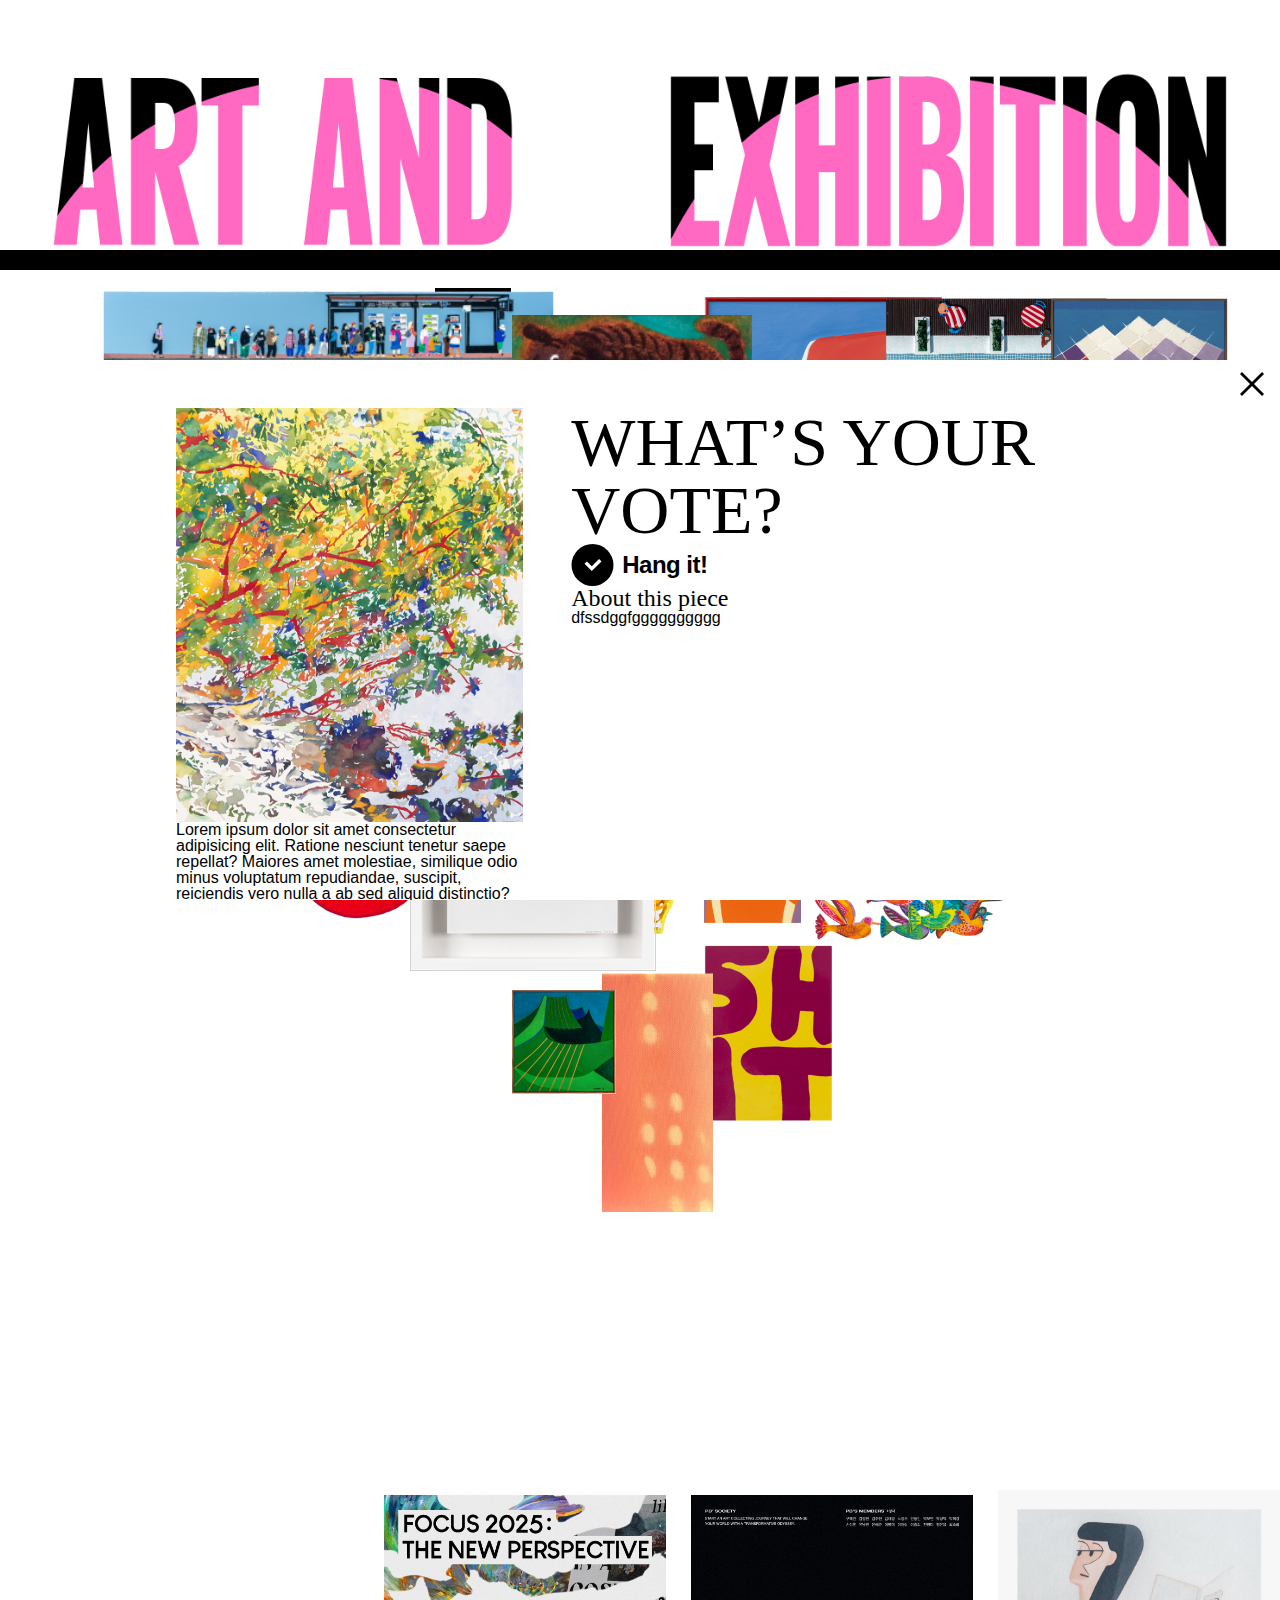
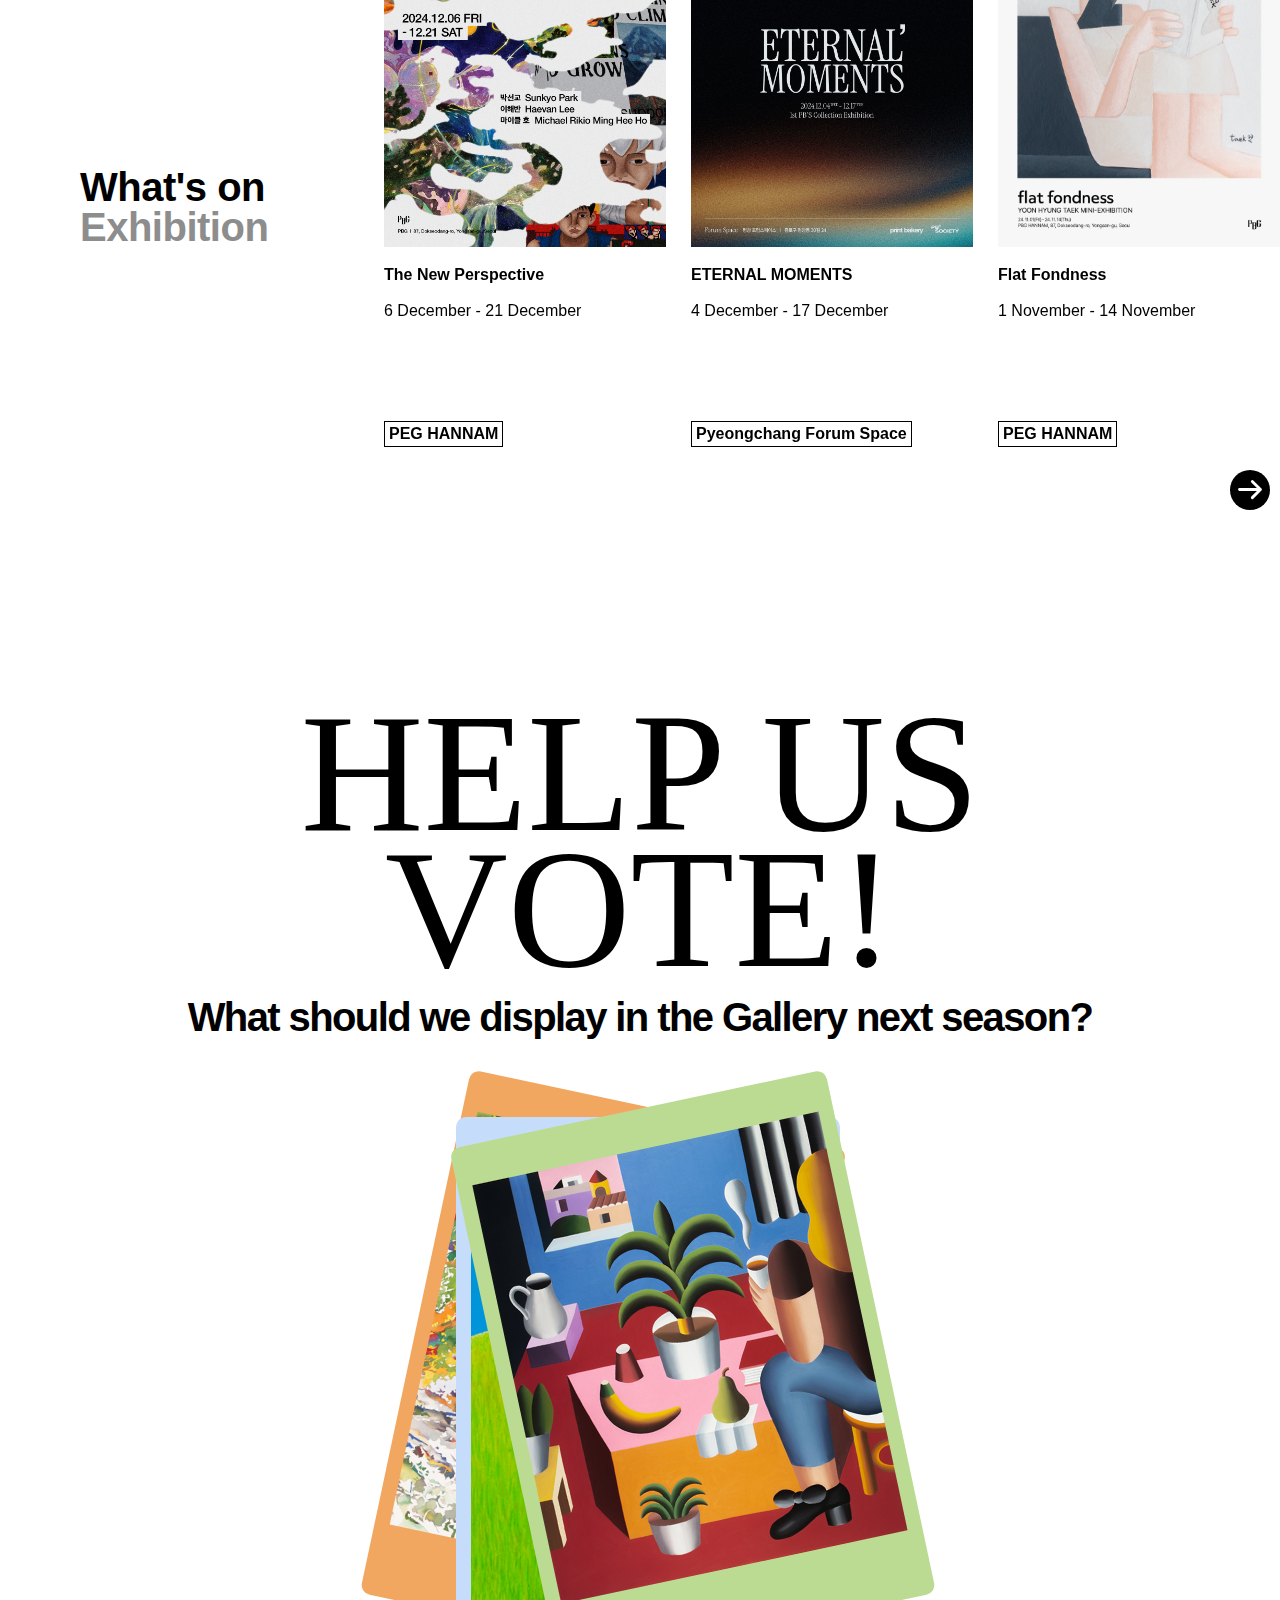
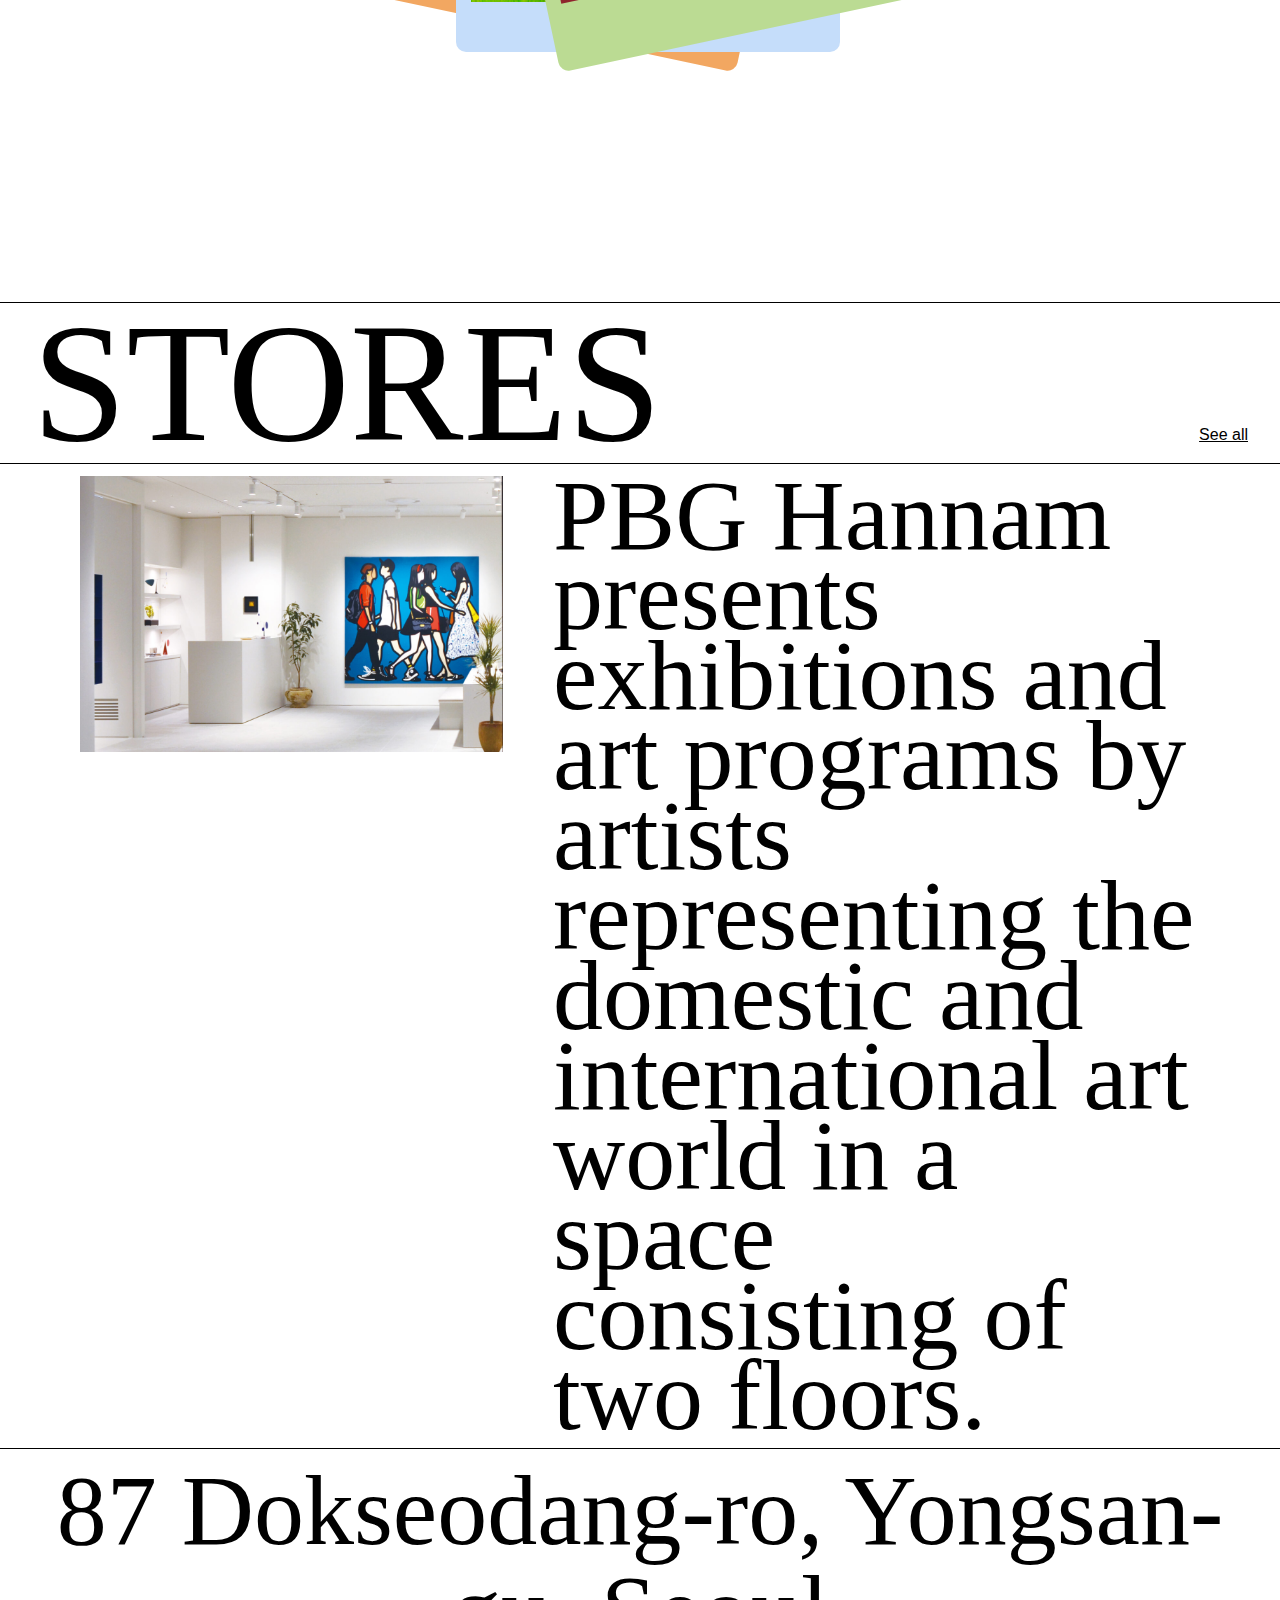
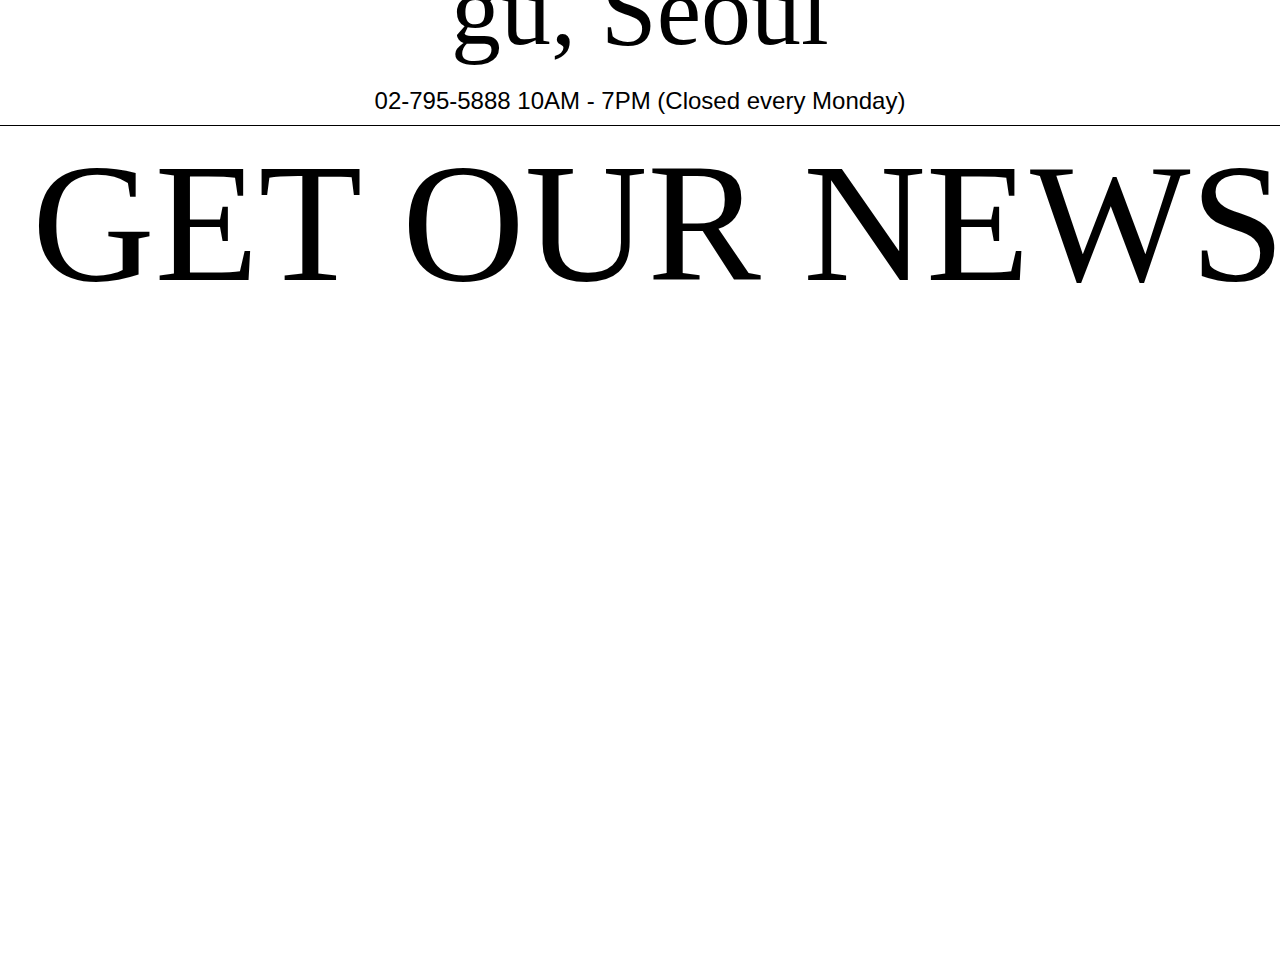
==== 1차_프로젝트/02.구현소스/index.html @ d4ba5a7f "1" ====
<!DOCTYPE html>
<html lang="en">
  <head>
    <meta charset="UTF-8" />
    <meta name="viewport" content="width=device-width, initial-scale=1.0" />
    <title>김민지 프로젝트1</title>
    <!-- css s -->
    <link
      rel="stylesheet"
      href="https://cdn.jsdelivr.net/npm/swiper@11/swiper-bundle.min.css"
    />
    <!-- swiper css cdn -->
    <link rel="stylesheet" href="./css/main.css" />
    <!-- main css -->

    <!-- css e -->
    <!-- script s -->
    <script src="https://code.jquery.com/jquery-3.7.1.min.js"></script>
    <script src="https://cdn.jsdelivr.net/npm/swiper@11/swiper-bundle.min.js"></script>
    <script src="./js/main.js"></script>
    <script type="module" src="./js/art-gallery.js"></script>
    <!-- swiper cdn-->
  </head>
  <body>
    <div class="wrapper">
      <!-- header -->
      <header class="header">
        <h1 class="logo">
          <a href="#" title="홈">
            <div class="img-box">
              <img src="./img/title.svg" alt="타이틀" class="front" />
              <img src="./img/titlepink.svg" alt="타이틀핑크" class="back" />
            </div>
          </a>
        </h1>
      </header>
      <!-- main -->
      <main id="main">
        <!-- art -->
        <section class="section art">
          <div class="art-gallery">
            <a href="#" class="item">
              <img src="./img/art1.png" alt="art1" />
              <div class="desc">
                <p class="art-title">제목이 들어갑니다</p>
                <span class="sub"
                  >내용이들어가요내용이들어가요내용이들어가요testtestttesttest</span
                >
              </div>
            </a>
          </div>
        </section>
        <!-- exhibition  -->
        <section class="section-exhibition">
          <div class="ex-slide-wrap">
            <div class="section-tit">
              <h2>
                What's on
                <p>Exhibition</p>
              </h2>
            </div>
            <!-- swiper s  -->
            <div class="swiper ex-slide">
              <div class="swiper-wrapper">
                <div class="swiper-slide">
                  <div class="img-box">
                    <img src="./img/ex1.jpg" alt="전시1" />
                  </div>
                  <div class="text-box">
                    <div class="title">
                      <h3>The New Perspective</h3>
                      <p>6 December - 21 December</p>
                    </div>
                    <div class="loc">
                      <span>PEG HANNAM</span>
                    </div>
                  </div>
                </div>
                <div class="swiper-slide">
                  <div class="img-box">
                    <img src="./img/ex2.jpg" alt="전시1" />
                  </div>
                  <div class="text-box">
                    <div class="title">
                      <h3>ETERNAL MOMENTS</h3>
                      <p>4 December - 17 December</p>
                    </div>
                    <div class="loc">
                      <span>Pyeongchang Forum Space</span>
                    </div>
                  </div>
                </div>
                <div class="swiper-slide">
                  <div class="img-box">
                    <img src="./img/ex3.jpg" alt="전시1" />
                  </div>
                  <div class="text-box">
                    <div class="title">
                      <h3>Flat Fondness</h3>
                      <p>1 November - 14 November</p>
                    </div>
                    <div class="loc">
                      <span>PEG HANNAM</span>
                    </div>
                  </div>
                </div>
                <div class="swiper-slide">
                  <div class="img-box">
                    <img src="./img/ex4.jpg" alt="전시4" />
                  </div>
                  <div class="text-box">
                    <div class="title">
                      <h3>Being Zen</h3>
                      <p>25 October - 10 November</p>
                    </div>
                    <div class="loc">
                      <span>Gana Space97</span>
                    </div>
                  </div>
                </div>
                <div class="swiper-slide">
                  <div class="img-box">
                    <img src="./img/ex5.jpg" alt="전시5" />
                  </div>
                  <div class="text-box">
                    <div class="title">
                      <h3>My Pleasure</h3>
                      <p>25 October - 7 November</p>
                    </div>
                    <div class="loc">
                      <span>PEG The Hyundai</span>
                    </div>
                  </div>
                </div>
                <div class="swiper-slide">
                  <div class="img-box">
                    <img src="./img/ex6.jpg" alt="전시6" />
                  </div>
                  <div class="text-box">
                    <div class="title">
                      <h3>All That Sparkly Things</h3>
                      <p>25 November - 12 December</p>
                    </div>
                    <div class="loc">
                      <span>PEG The Hyundai</span>
                    </div>
                  </div>
                </div>
              </div>
            </div>
            <div class="swiper-control">
              <div class="swiper-button-prev"></div>
              <div class="swiper-button-next"></div>
            </div>
          </div>
          <!-- swiper e -->
        </section>
        <section class="section-vote">
          <div class="vcard">
            <h2>HELP US VOTE!</h2>
            <p>What should we display in the Gallery next season?</p>
            <ul class="card-list">
              <li>
                <img src="./img/vote1.png" alt="vote1" />
              </li>
              <li>
                <img src="./img/vote2.png" alt="전시6" />
              </li>
              <li>
                <img src="./img/vote3.png" alt="전시6" />
              </li>
            </ul>
          </div>
        </section>
        <div class="popup1">
          <div class="ptop">
            <button class="close">
              <svg
                
                viewBox="0 0 31 31"
                fill="none"
                xmlns="http://www.w3.org/2000/svg"
              >
                <rect
                  y="28.4688"
                  width="40.2618"
                  height="3.57883"
                  transform="rotate(-45 0 28.4688)"
                  fill="currentColor"
                ></rect>
                <rect
                  width="40.2618"
                  height="3.57883"
                  transform="matrix(-0.707107 -0.707107 -0.707107 0.707107 31 28.4688)"
                  fill="currentColor"
                ></rect>
              </svg>
            </button>
          </div>
          <div class="contents">
            <div class="left">
              <div class="img"> <img src="./img/vote1.png" alt="vote1" /></div>
              <div class="text-box">
                Lorem ipsum dolor sit amet consectetur adipisicing elit. Ratione nesciunt tenetur saepe repellat? Maiores amet molestiae, similique odio minus voluptatum repudiandae, suscipit, reiciendis vero nulla a ab sed aliquid distinctio?
              </div>
            </div>
            <div class="right">
              <h3>What’s your vote?</h3>
              <button><svg width="43" height="42" viewBox="0 0 43 42" fill="none" xmlns="http://www.w3.org/2000/svg"><circle cx="21.5" cy="21" r="21" fill="black"></circle><path d="M28.0697 15L30.5 17.3995L20.7861 27L13.5 19.7991L15.9279 17.3995L20.7861 22.2009L28.0697 15Z" fill="white"></path></svg><span>Hang it!</span></button>
              <div class="text-box">
                <h4>About this piece</h4>
                <p>dfssdggfgggggggggg</p>
              </div>
            </div>
          </div>
        </div>
        <!-- stores -->
        <section class="section-stores">
          <div class="title-area">
            <h3 class="stores">STORES</h3>
            <a href="#" class="link">See all</a>
          </div>
          <div class="info-area">
            <div class="img">
              <img src="./img/stores1.png" alt="전시장1" />
            </div>
            <div class="text">
              PBG Hannam presents exhibitions and art programs by artists
              representing the domestic and international art world in a space
              consisting of two floors.
            </div>
          </div>
          <div class="locat-area">
            <div class="address">
              87 Dokseodang-ro, Yongsan-gu, Seoul
              <p>02-795-5888 10AM - 7PM (Closed every Monday)</p>
            </div>
          </div>
          <div class="newsletter">
            <div class="marquee-wrap">
              <span>GET OUR NEWSLETTER</span>
              <span>GET OUR NEWSLETTER</span>
              <span>GET OUR NEWSLETTER</span>
              <span>GET OUR NEWSLETTER</span>
              <span>GET OUR NEWSLETTER</span>
              <span>GET OUR NEWSLETTER</span>
              <span>GET OUR NEWSLETTER</span>
              <span>GET OUR NEWSLETTER</span>
              <span>GET OUR NEWSLETTER</span>
              <span>GET OUR NEWSLETTER</span>
              <span>GET OUR NEWSLETTER</span>
            </div>
          </div>
        </section>
        <section></section>
      </main>
      <!-- footer -->
      <footer class="footer">
        <div class="footer-top">
          <div class="left">
            <ul class="info-list">
              <li>
                <strong>Address</strong>
                <address>
                  Seoul Metropolitan City 4th floor, 166 Jangchungdan-ro,
                  Jung-gu
                </address>
                <p>
                  Business registration number 428-87-00761 Mail Order Business
                  No. 2024-Seoul Jung-gu-0818
                </p>
              </li>
              <li>
                <strong>Contact</strong>
                <ul class="contact-list">
                  <li>Email web_master@printbakery.com</li>
                  <li>Personal Information Protection Manager Hyewon Kim</li>
                  <li>Main number: 1599-3403</li>
                  <li>Fax 02-391-2017</li>
                </ul>
              </li>
            </ul>
          </div>
          <div class="right">
            <h4>
              <em>PRINT BAKERY</em>
              So that everyone can enjoy art, Print bakery popularizes art It is
              an art platform.
              <br />
              It's easy for anyone, like everyday life buying bread. A culture
              of enjoying art up close
              <br />We are making it.
            </h4>
          </div>
        </div>
        <div class="footer-bottom">
          <p>WE BAKE ART, WE MAKE LIFE TASTY!</p>
        </div>
      </footer>
    </div>
  </body>
</html>
---- 1차_프로젝트/02.구현소스/css/main.css ----
@charset "utf-8";
@import url(./reset.css);
@import url(./layout.css);
@import url(./art.css);
@import url(https://db.onlinewebfonts.com/c/74fc282ac1937b053f409b3b70eb1bb6?family=Helvetica+Ultra+Compressed);
.wrapper {
  padding-bottom: var(--footer-height);
}
#main {
  position: relative;
  z-index: 1;
  overflow: hidden;
}
#main section {
  background-color: #fff;
}

/* section art s */
/* .section.art {
    background-image: url('../img/art.png');
    background-repeat: no-repeat;
    background-position: center;
    background-size: contain;
} */
.art-gallery {
  position: relative;
  height: 100vh;
}
.art-gallery .item {
  position: absolute;
  transition: 0.3s;
  overflow: hidden;
 
}

.art-gallery .item img {
  width: 100%;
}
.art-gallery .item .desc {
  width: 100%;
  height: 100%;
  display: flex;
  flex-direction: column;
  padding: 16px; /* 요기를조절해 */
  position: absolute;
  left: 0;
  top: 0;
  background-color: red;
  color: #fff;
  opacity: 0;
  transition: 0.3s;
}
.art-gallery .item:hover {
  transform: scale(1.1);
  border-radius: 5px;
}
.art-gallery .item:hover .desc {
  opacity: 1;
}
/* section art e */

/* main exhibition s */
.section-exhibition {
  padding-top: 25vw;
  padding-bottom: 130px;
}
.section-exhibition h2 {
  font-stretch: condensed;
  font-weight: bold;
  letter-spacing: -0.5px;
  line-height: 1;
  font-size: 40px;
  padding-left: 80px;
}
.section-exhibition h2 > p {
  color: #8d8d8d;
}

.ex-slide-wrap {
  display: flex;
  position: relative;
}

.section-exhibition .section-tit {
  display: flex;
  flex-direction: column;
  justify-content: flex-end;
  padding-bottom: 200px;
}

.ex-slide-wrap .section-tit {
  width: 30%;
}
.ex-slide-wrap .ex-slide {
  width: 70%;
}

.ex-slide .swiper-slide {
  display: flex;
  flex-direction: column;
  justify-content: flex-end;
}

.ex-slide .text-box {
  display: flex;
  flex-direction: column;
  justify-content: space-between;
  gap: 70px;
  height: 200px;
}

.ex-slide .title > h3 {
  margin-top: 20px;
  font-weight: 700;
  font-size: 16px;
}
.ex-slide .title > p {
  margin-top: 20px;
  font-weight: 500;
}
.loc span {
  display: block;
  width: fit-content;
  border: 1px solid #000;
  font-weight: 700;
  padding: 4px;
}

.ex-slide-wrap .swiper-control {
  position: absolute;
  right: 0;
  bottom: -65px;
  width: 70%;
  height: 40px;
}

.ex-slide-wrap .swiper-control .swiper-button-next,
.ex-slide-wrap .swiper-control .swiper-button-prev {
  width: 40px;
  height: 40px;
  background-image: url("../img/화살표블랙.svg");
  background-size: contain;
  background-repeat: no-repeat;
  transition: background-image 0.3s;
}

.ex-slide-wrap .swiper-control .swiper-button-prev {
  rotate: -180deg;
}

.ex-slide-wrap .swiper-control .swiper-button-next:hover,
.ex-slide-wrap .swiper-control .swiper-button-prev:hover {
  background-image: url("../img/화살표핑크.svg");
}

.ex-slide-wrap .swiper-control .swiper-button-next::after,
.ex-slide-wrap .swiper-control .swiper-button-prev::after {
  display: none;
}

.ex-slide-wrap .swiper-button-prev.swiper-button-disabled,
.ex-slide-wrap .swiper-button-next.swiper-button-disabled {
  background-image: none;
}

/* main exhibition e */

/* vote s */
.section-vote {
  padding: 128px 40px 250px;
}
.vcard h2 {
  font-size: 170px;
  font-weight: 500;
  text-align: center;
  font-family: "Helvetica Ultra Compressed";
  line-height: 0.8;
}
.vcard p {
  font-size: 40px;
  font-weight: 700;
  text-align: center;
  margin: 20px 0 80px;
  font-stretch: condensed;
  letter-spacing: -0.1rem;
}
.vcard {
  max-width: 1250px;
  margin: 0 auto;
}
.card-list {
  display: flex;
  gap: 32px;
}

.card-list > li {
  width: calc(33.33% - 16px);
  padding: 40px 15px 50px;
  border-radius: 10px;
  transition: all 0.8s, rotate 0.3s;
  transform-origin: center top;
}

.card-list > li:hover {
  rotate: 2deg;
}

.card-list > li:nth-child(1) {
  background-color: #f2a761;
  transform: rotate(12deg) translateX(calc(100% + 32px)) translateY(-18%);
}
.card-list > li:nth-child(2) {
  background-color: #c5ddfa;
  transform: rotate(0) translateX(0);
}
.card-list > li:nth-child(3) {
  background-color: #bbdb93;
  transform: rotate(-12deg) translateX(calc(-100% - 32px)) translateY(-18%);
}
.card-list.on > li:nth-child(1),
.card-list.on > li:nth-child(3){
  transform: rotate(0) translateX(0);
}
/* vote e */

/* stores s */
.section-stores > div {
  padding: 12px 32px;
  border-top: 1px solid #000;
  font-family: "Helvetica Ultra Compressed";
}
.title-area {
  display: flex;
  justify-content: space-between;
  align-items: baseline;
}
.title-area .link {
  text-decoration: underline;
  transition: color 0.3s;
  font-family: Arial, Helvetica, sans-serif;
}

.title-area .link:hover {
  color: red;
}
.title-area h3 {
  font-size: 170px;
  font-weight: 500;
  line-height: 0.8;
}
.section-stores > div.info-area {
  display: flex;
  gap: 50px;
  padding: 12px 80px;
}

.info-area .img {
  width: calc(40% - 25px);
}
.info-area .text {
  width: calc(60% - 25px);
  font-size: 100px;
  font-weight: 300;

  line-height: 0.8;
}
.locat-area .address {
  text-align: center;
  font-size: 100px;
  font-weight: 500;
}

.locat-area .address > p {
  font-size: 24px;
  font-family: Arial, Helvetica, sans-serif;
  margin-top: 28px;
}
.newsletter {
  overflow: hidden;
}
.newsletter:hover {
  background-color: #ff69c2;
  transition: background-color 0.3s;
}

.newsletter .marquee-wrap {
  display: flex;
  flex-wrap: nowrap;
  gap: 50px;
  font-size: 170px;
  animation: marquee 10s linear infinite;
}

@keyframes marquee {
  to {
    translate: -100%;
  }
}

body.pink #main section {
  background-color: #ff69c2;
  transition: background-color 0.3s;
}
body.apricot #main section {
  background-color: #f5e0c7;
  transition: background-color 0.3s;
}

/* stores e */

/* popup 1 s */

.popup1 {
  position: fixed;
  left: 0;
  bottom: 0;
  width: 100%;
  height: 60vh;
  background-color: #fff;
  z-index: 10;
  overflow: auto;
}
.ptop{
  position: sticky;
  left: 0;
  top: 0;
  display: flex;
  justify-content: flex-end;
  height: 48px;
  padding: 0 16px;
  align-items: center;
}
.ptop .close{
  width: 24px;
  height: 24px;

}
.popup1 .contents{
  padding: 0 48px;
  margin: 0 auto;
  display: flex;
  gap: 48px;
  justify-content: space-between;
  width: 80%;
}
.popup1 .left{
  width: calc(40% - 24px);

}
.popup1 .img img {
  width: 100%;
}
.popup1 .right{
  width: calc(60% - 24px);

}
.popup1 .right h3{
  font-size: 68px;
  font-family: "Helvetica Ultra Compressed";
  text-transform: uppercase;
}
.popup1 .right button{
  display: flex;
  align-items: center;
  font-stretch: condensed;
    font-weight: bold;
    letter-spacing: -0.5px;
    line-height: 1;
    font-size: 24px;
    font-weight: 700;
    gap: 8px;
    
}
.popup1 .right h4{
  font-size: 24px;
  font-family: "Helvetica Ultra Compressed";
}
/* popup 1 e */
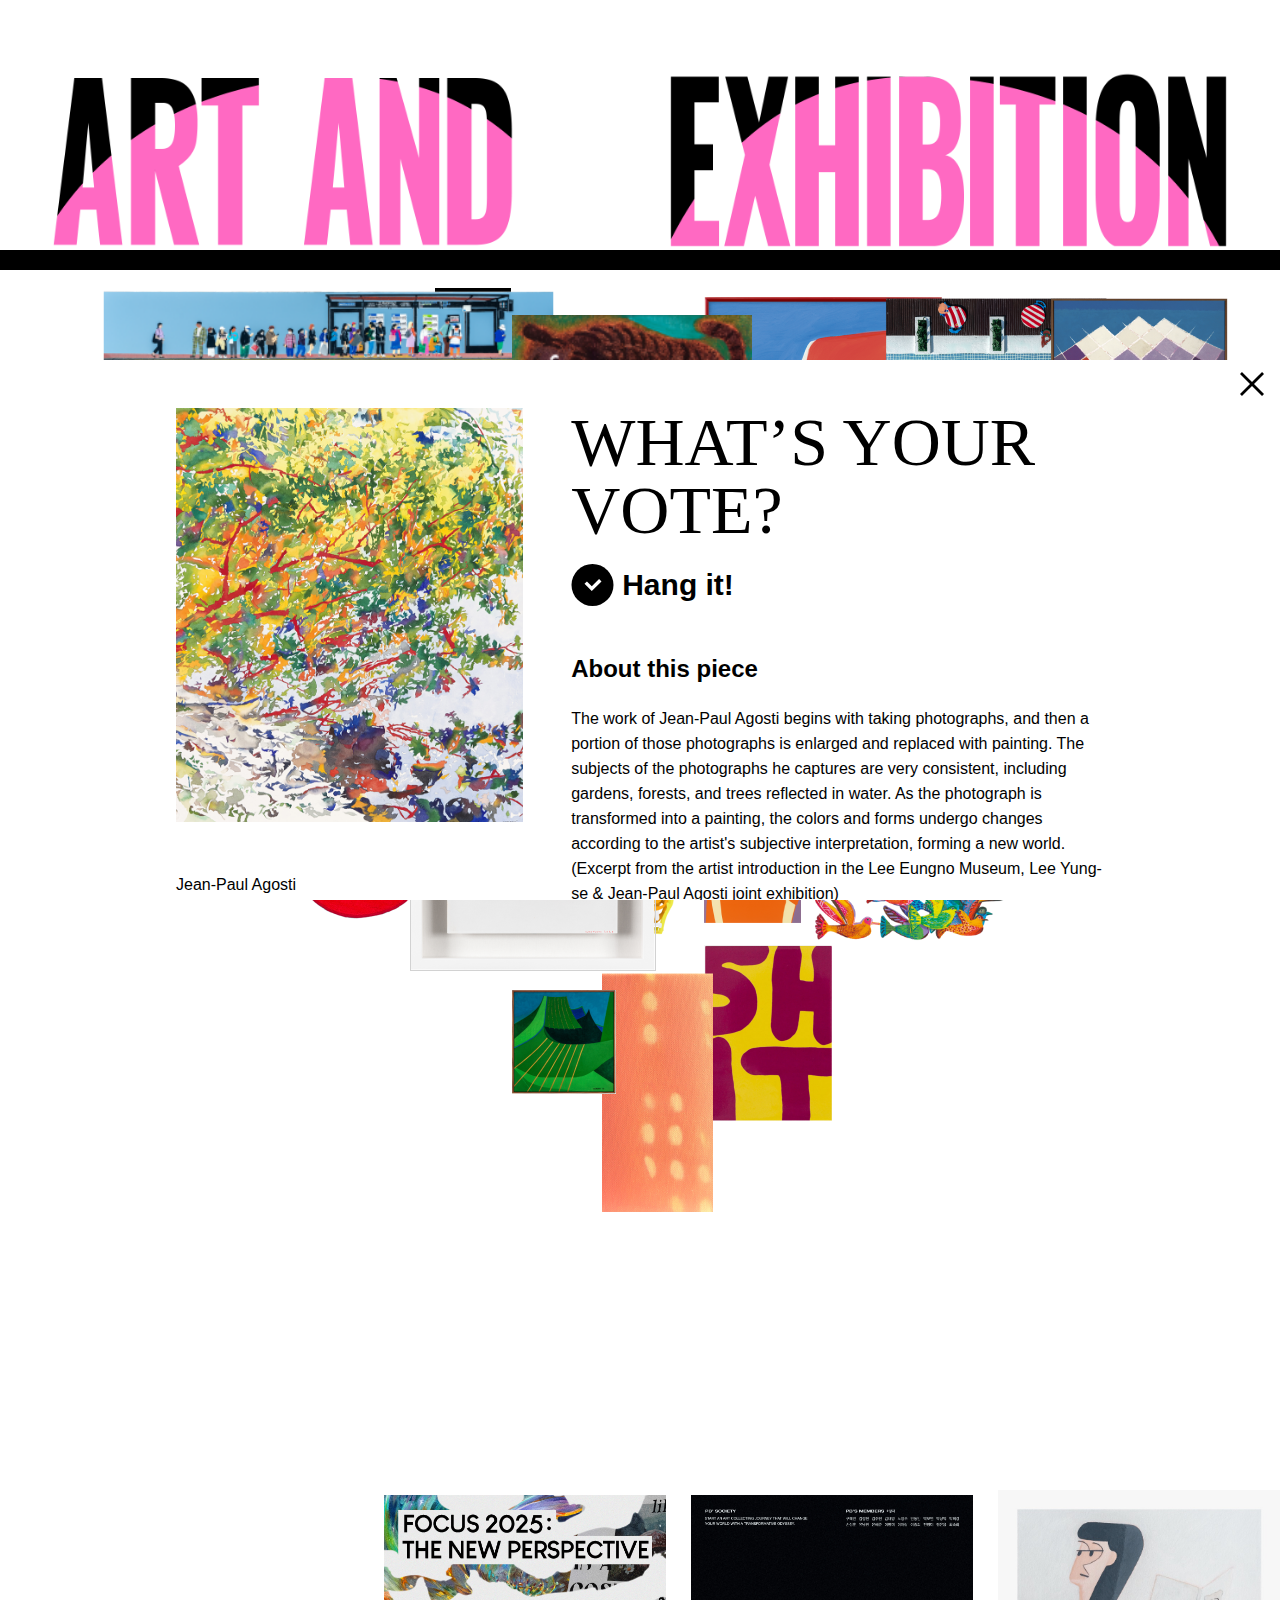
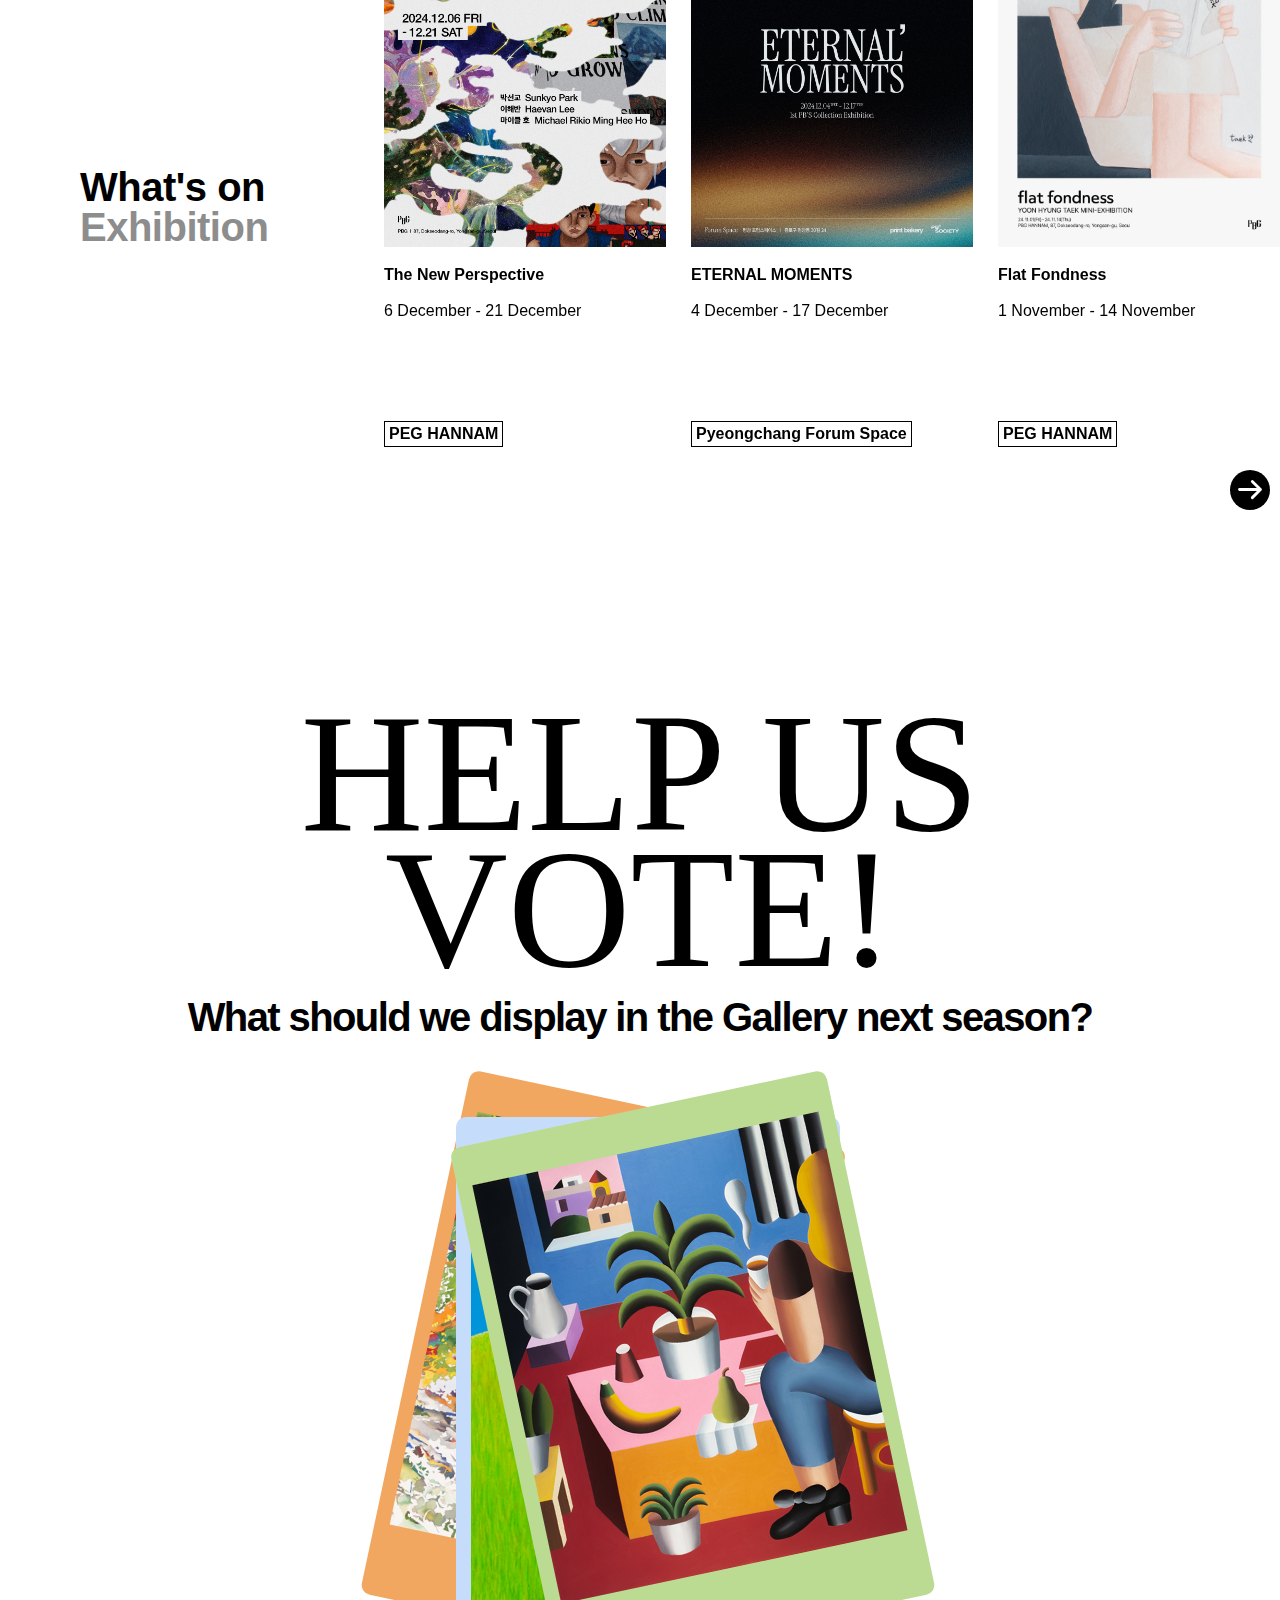
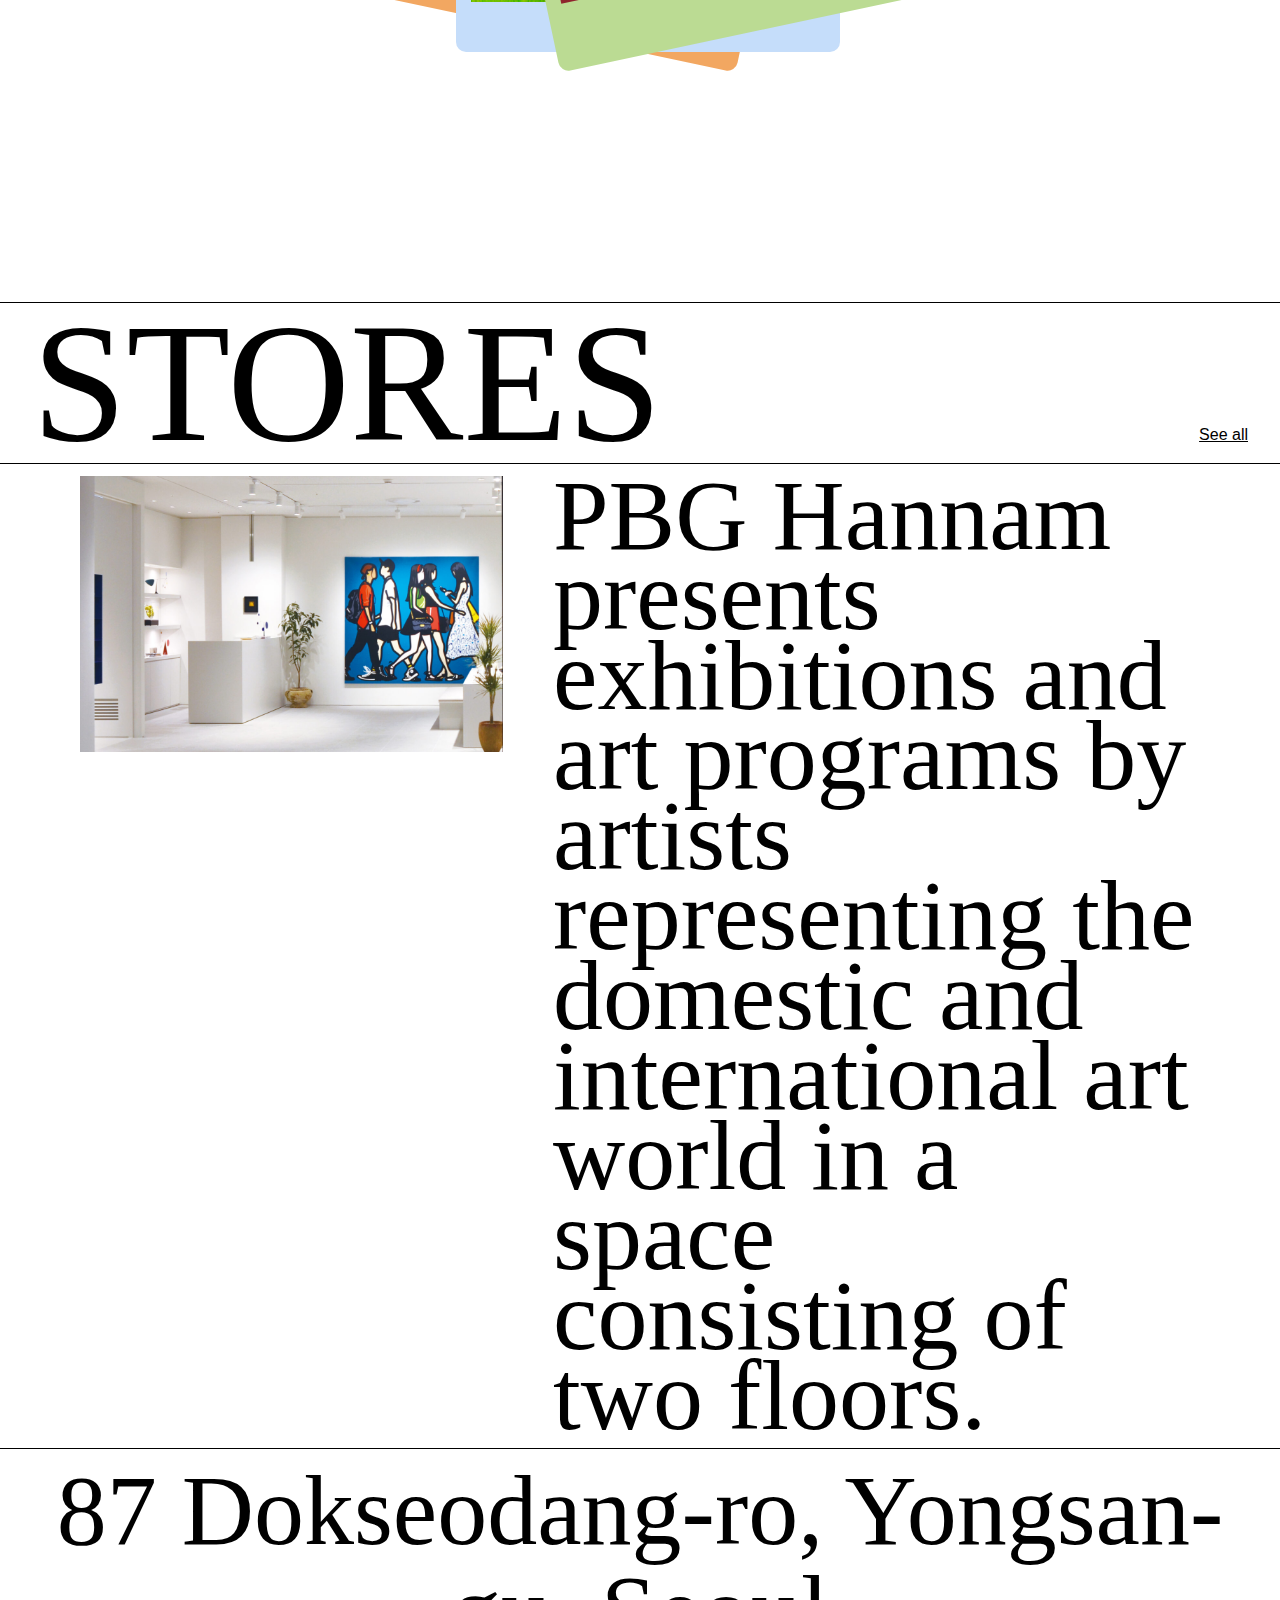
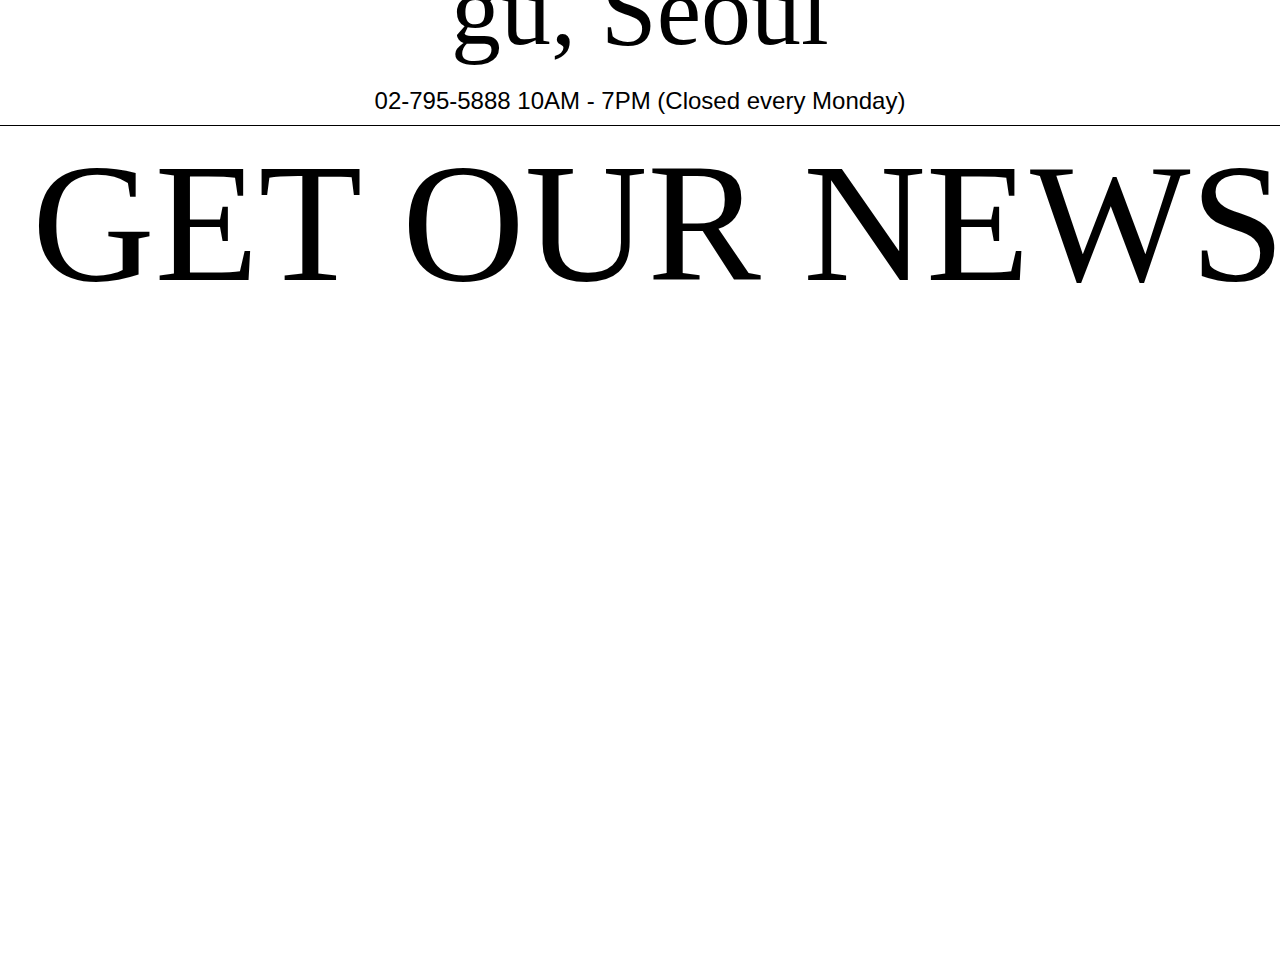
==== commit 35065050: "1" ====
--- a/1차_프로젝트/02.구현소스/index.html
+++ b/1차_프로젝트/02.구현소스/index.html
@@ -201,15 +201,27 @@
             <div class="left">
               <div class="img"> <img src="./img/vote1.png" alt="vote1" /></div>
               <div class="text-box">
-                Lorem ipsum dolor sit amet consectetur adipisicing elit. Ratione nesciunt tenetur saepe repellat? Maiores amet molestiae, similique odio minus voluptatum repudiandae, suscipit, reiciendis vero nulla a ab sed aliquid distinctio?
+                <strong>Jean-Paul Agosti<br>MEDITATIO</strong>
+                <p><strong>size</strong>Image 100x100(cm) <br>
+                  <strong>Method of creating artwork</strong>Pigment printing  <br>
+                  <strong>Meterial</strong>Acrylic <br>
+                  <strong>Edition</strong>Limited edition 99 <br>
+                  </p>
               </div>
+              <!-- em 이나 strong 써서 텍스트 볼드하게 잡기 -->
             </div>
             <div class="right">
               <h3>What’s your vote?</h3>
               <button><svg width="43" height="42" viewBox="0 0 43 42" fill="none" xmlns="http://www.w3.org/2000/svg"><circle cx="21.5" cy="21" r="21" fill="black"></circle><path d="M28.0697 15L30.5 17.3995L20.7861 27L13.5 19.7991L15.9279 17.3995L20.7861 22.2009L28.0697 15Z" fill="white"></path></svg><span>Hang it!</span></button>
+
               <div class="text-box">
                 <h4>About this piece</h4>
-                <p>dfssdggfgggggggggg</p>
+                <br>
+                <p>The work of Jean-Paul Agosti begins with taking photographs, and then a portion of those photographs is enlarged and replaced with painting. The subjects of the photographs he captures are very consistent, including gardens, forests, and trees reflected in water. As the photograph is transformed into a painting, the colors and forms undergo changes according to the artist's subjective interpretation, forming a new world. (Excerpt from the artist introduction in the Lee Eungno Museum, Lee Yung-se & Jean-Paul Agosti joint exhibition)
+
+
+
+                </p>
               </div>
             </div>
           </div>
--- a/1차_프로젝트/02.구현소스/css/main.css
+++ b/1차_프로젝트/02.구현소스/css/main.css
@@ -30,7 +30,6 @@
   position: absolute;
   transition: 0.3s;
   overflow: hidden;
- 
 }
 
 .art-gallery .item img {
@@ -218,7 +217,7 @@
   transform: rotate(-12deg) translateX(calc(-100% - 32px)) translateY(-18%);
 }
 .card-list.on > li:nth-child(1),
-.card-list.on > li:nth-child(3){
+.card-list.on > li:nth-child(3) {
   transform: rotate(0) translateX(0);
 }
 /* vote e */
@@ -320,7 +319,7 @@
   z-index: 10;
   overflow: auto;
 }
-.ptop{
+.ptop {
   position: sticky;
   left: 0;
   top: 0;
@@ -330,12 +329,11 @@
   padding: 0 16px;
   align-items: center;
 }
-.ptop .close{
+.ptop .close {
   width: 24px;
   height: 24px;
-
-}
-.popup1 .contents{
+}
+.popup1 .contents {
   padding: 0 48px;
   margin: 0 auto;
   display: flex;
@@ -343,36 +341,45 @@
   justify-content: space-between;
   width: 80%;
 }
-.popup1 .left{
+.popup1 .left {
   width: calc(40% - 24px);
-
 }
 .popup1 .img img {
   width: 100%;
 }
-.popup1 .right{
+.popup1 .right {
   width: calc(60% - 24px);
-
-}
-.popup1 .right h3{
+}
+.popup1 .right h3 {
   font-size: 68px;
   font-family: "Helvetica Ultra Compressed";
   text-transform: uppercase;
-}
-.popup1 .right button{
+  margin: 0 0 20px;
+}
+.popup1 .right button {
   display: flex;
   align-items: center;
+  font-family: Arial, Helvetica, sans-serif;
+  font-weight: bold;
   font-stretch: condensed;
-    font-weight: bold;
-    letter-spacing: -0.5px;
-    line-height: 1;
-    font-size: 24px;
-    font-weight: 700;
-    gap: 8px;
-    
-}
-.popup1 .right h4{
+  font-size: 30px;
+  gap: 8px;
+}
+.popup1 .right h4 {
   font-size: 24px;
-  font-family: "Helvetica Ultra Compressed";
-}
-/* popup 1 e */+  font-family: Arial, Helvetica, sans-serif;
+  font-weight: bold;
+  font-stretch: condensed;
+}
+.popup1 .text-box{
+  margin-top: 50px;
+  line-height: 25px;
+}
+.popup1 .text-box p {
+  font-size: 16px;
+}
+/* popup 1 e */
+
+
+
+
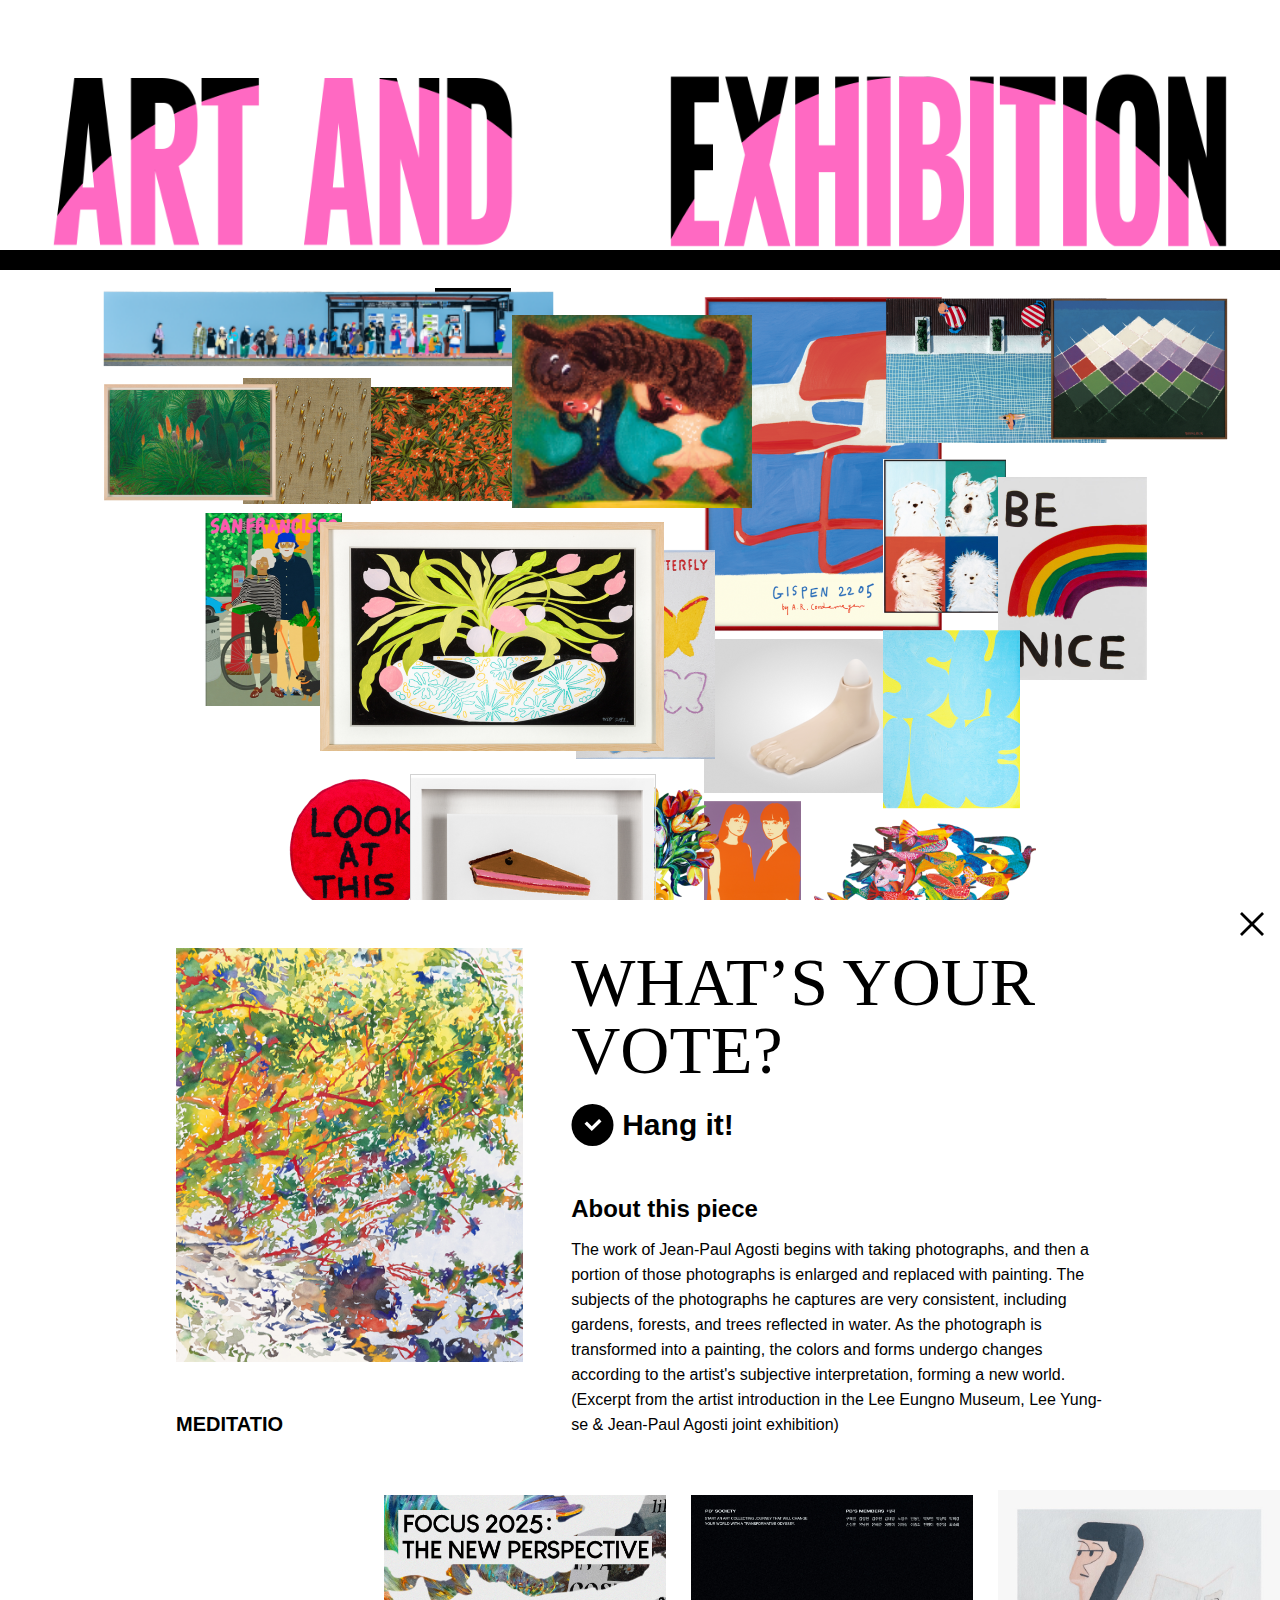
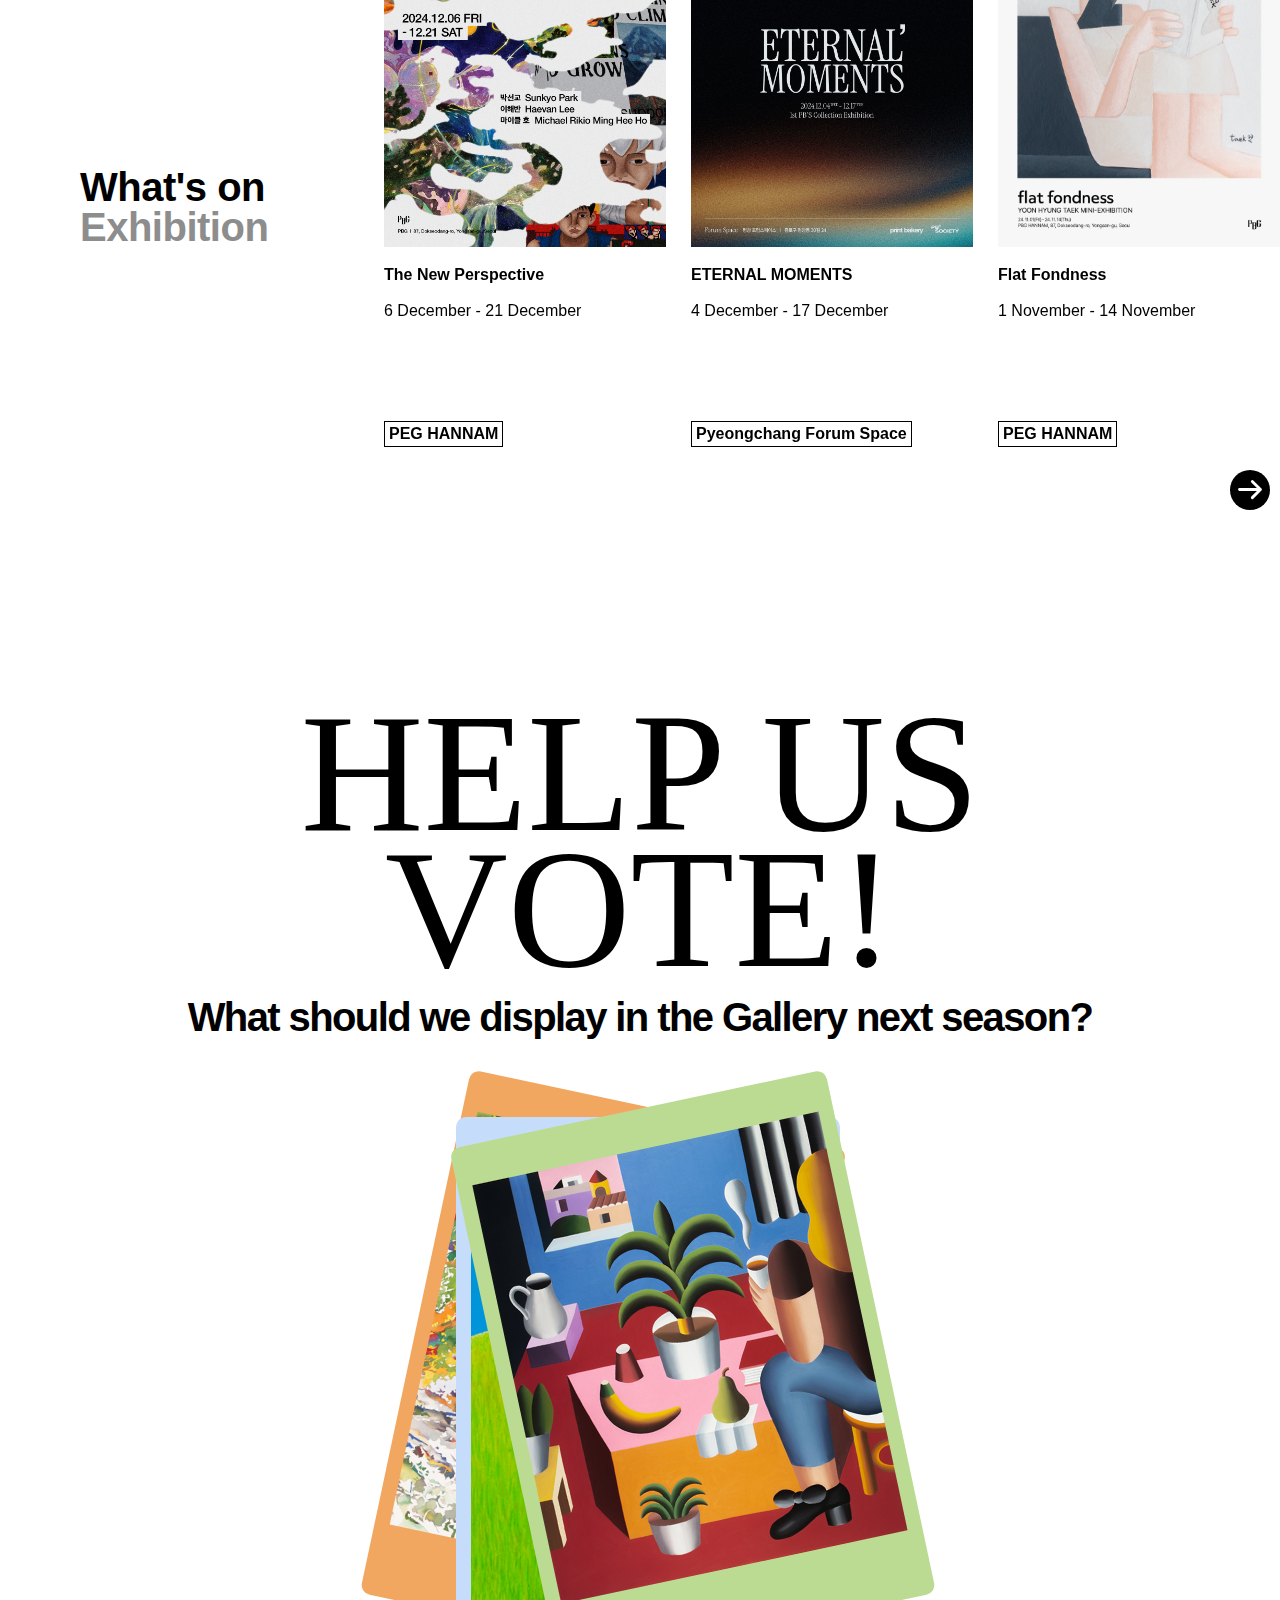
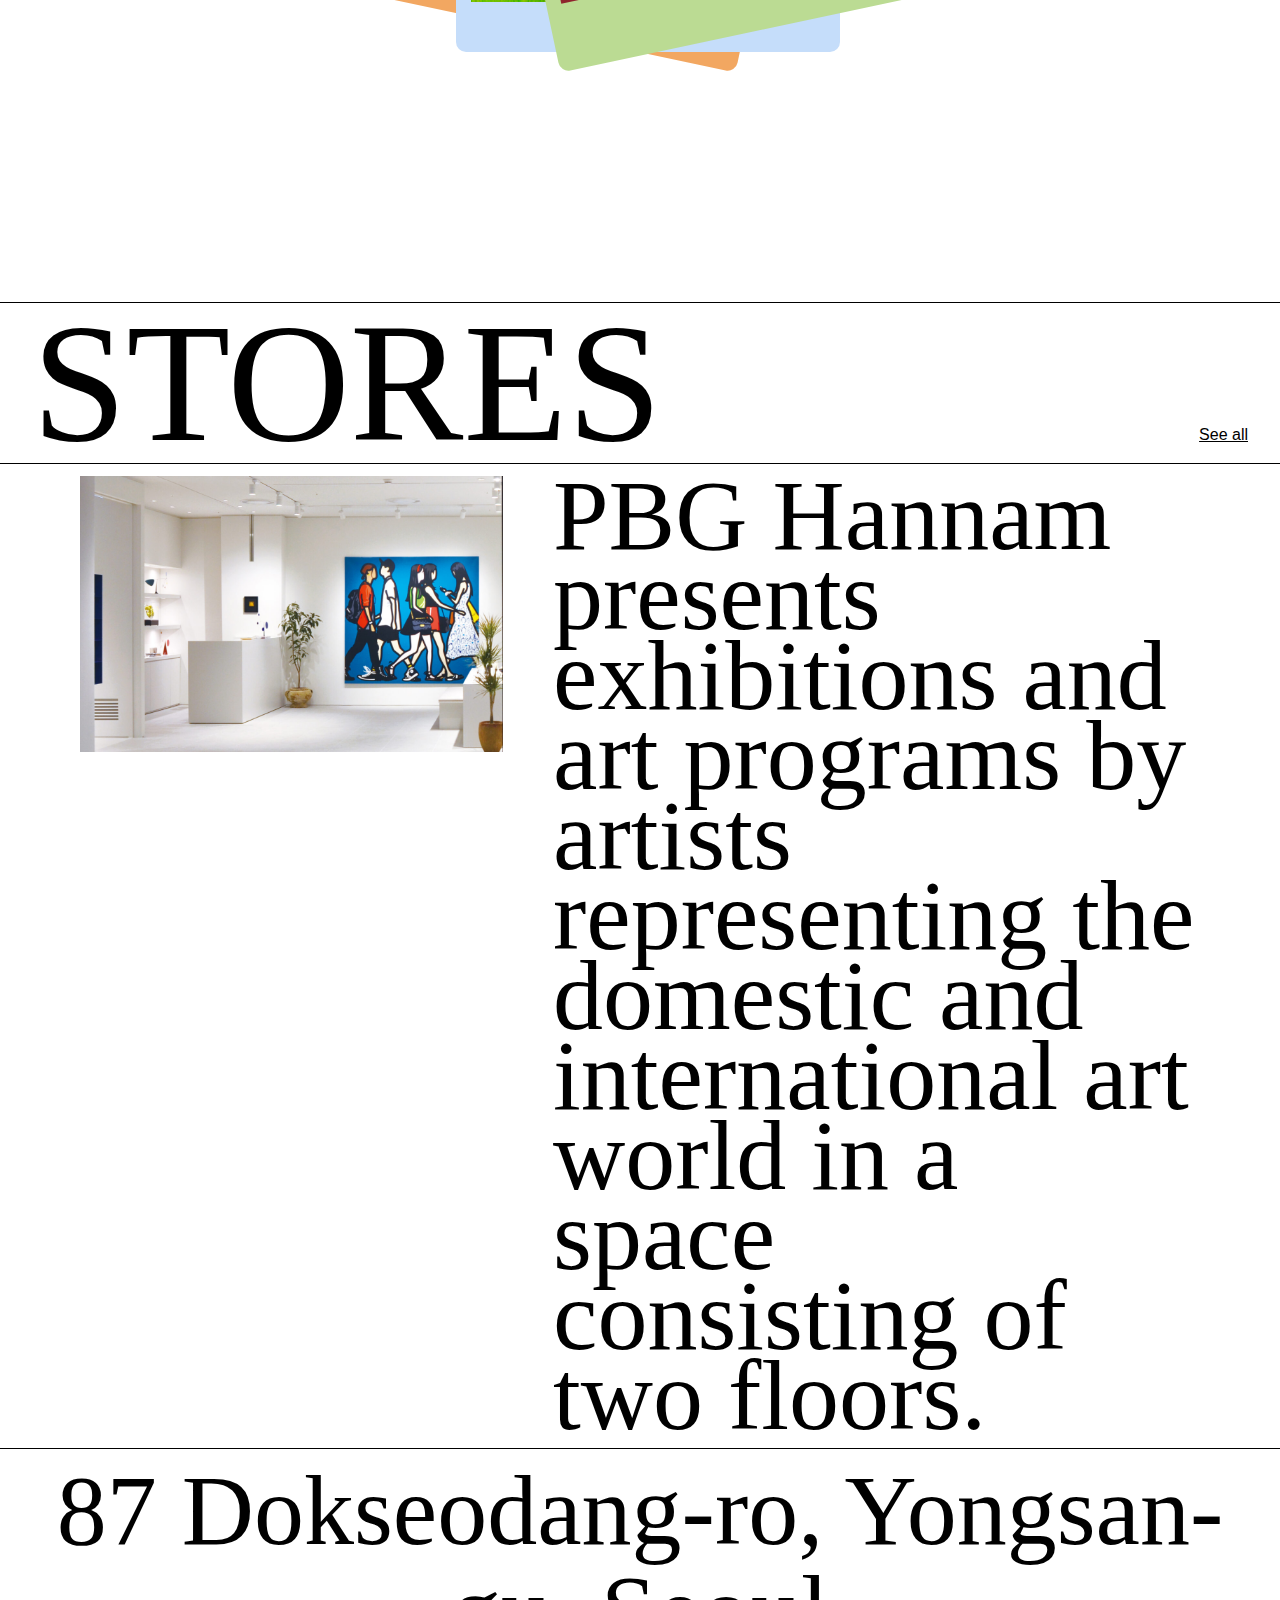
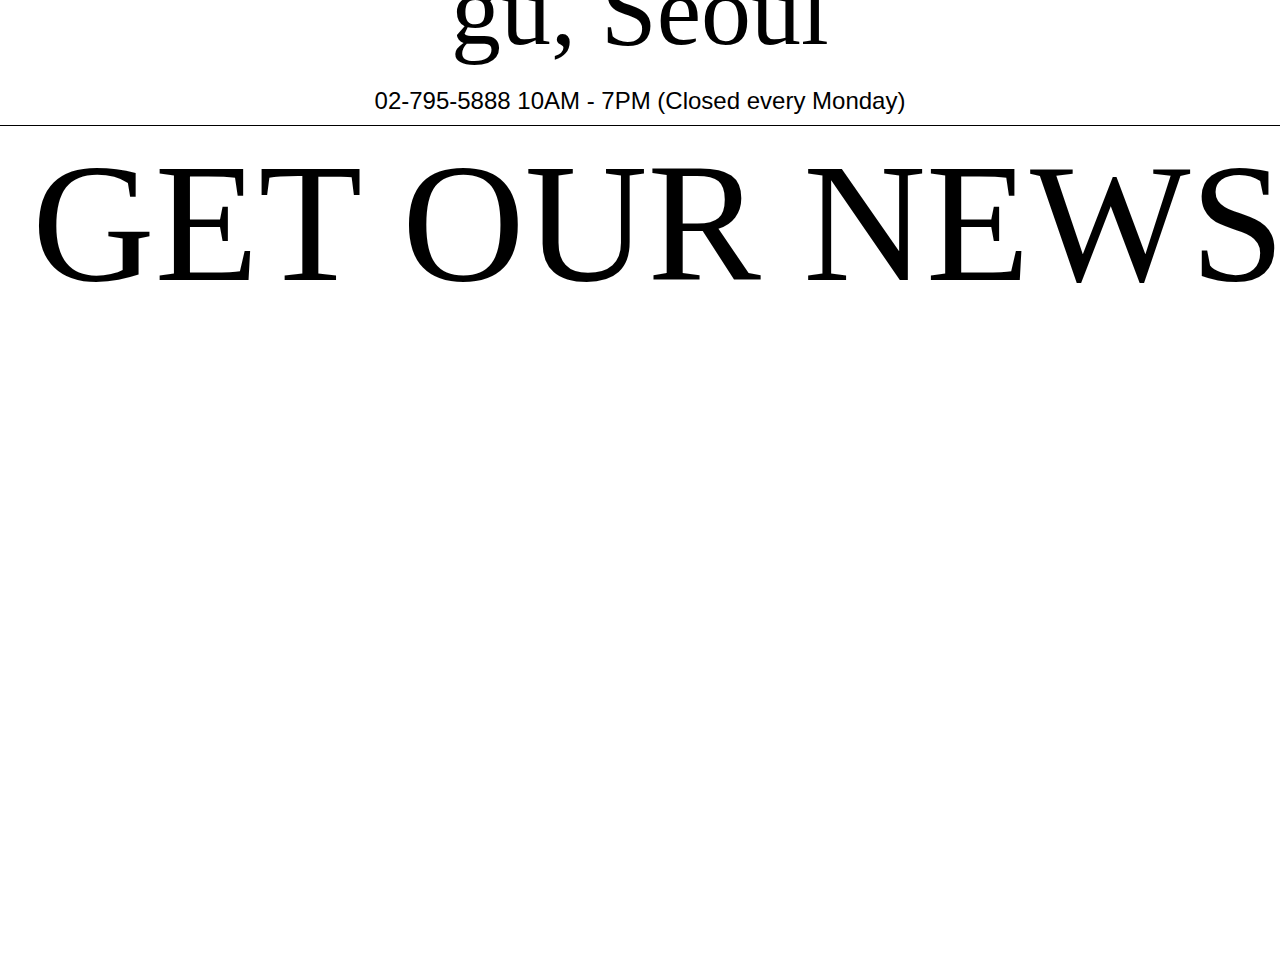
==== commit 85990c4c: "popup1 수정" ====
--- a/1차_프로젝트/02.구현소스/index.html
+++ b/1차_프로젝트/02.구현소스/index.html
@@ -201,12 +201,28 @@
             <div class="left">
               <div class="img"> <img src="./img/vote1.png" alt="vote1" /></div>
               <div class="text-box">
-                <strong>Jean-Paul Agosti<br>MEDITATIO</strong>
-                <p><strong>size</strong>Image 100x100(cm) <br>
-                  <strong>Method of creating artwork</strong>Pigment printing  <br>
-                  <strong>Meterial</strong>Acrylic <br>
-                  <strong>Edition</strong>Limited edition 99 <br>
-                  </p>
+                <strong class="title">
+                  <span class="artist">Jean-Paul Agosti</span>
+                  <span class="name">MEDITATIO</span>
+                </strong>
+                <ul class="info">
+                  <li>
+                    <em>size</em>
+                    <span class="size">Image 100x100(cm)</span>
+                  </li>
+                  <li>
+                    <em>Method of creating artwork</em>
+                    <span class="method">Pigment printing</span>
+                  </li>
+                  <li>
+                    <em>Material</em>
+                    <span class="material">Acrylic</span>
+                  </li>
+                  <li>
+                    <em>Edition</em>
+                    <span class="edition">Limited edition 99</span>
+                  </li>
+                </ul>
               </div>
               <!-- em 이나 strong 써서 텍스트 볼드하게 잡기 -->
             </div>
@@ -216,11 +232,8 @@
 
               <div class="text-box">
                 <h4>About this piece</h4>
-                <br>
-                <p>The work of Jean-Paul Agosti begins with taking photographs, and then a portion of those photographs is enlarged and replaced with painting. The subjects of the photographs he captures are very consistent, including gardens, forests, and trees reflected in water. As the photograph is transformed into a painting, the colors and forms undergo changes according to the artist's subjective interpretation, forming a new world. (Excerpt from the artist introduction in the Lee Eungno Museum, Lee Yung-se & Jean-Paul Agosti joint exhibition)
-
-
-
+                <p>
+                  The work of Jean-Paul Agosti begins with taking photographs, and then a portion of those photographs is enlarged and replaced with painting. The subjects of the photographs he captures are very consistent, including gardens, forests, and trees reflected in water. As the photograph is transformed into a painting, the colors and forms undergo changes according to the artist's subjective interpretation, forming a new world. (Excerpt from the artist introduction in the Lee Eungno Museum, Lee Yung-se & Jean-Paul Agosti joint exhibition)
                 </p>
               </div>
             </div>
--- a/1차_프로젝트/02.구현소스/css/main.css
+++ b/1차_프로젝트/02.구현소스/css/main.css
@@ -44,7 +44,7 @@
   position: absolute;
   left: 0;
   top: 0;
-  background-color: red;
+  background-color: #000000;
   color: #fff;
   opacity: 0;
   transition: 0.3s;
@@ -318,6 +318,11 @@
   background-color: #fff;
   z-index: 10;
   overflow: auto;
+  translate: 0 100%;
+  transition: .5s;
+}
+.popup1.open{
+  translate: 0 0;
 }
 .ptop {
   position: sticky;
@@ -334,12 +339,15 @@
   height: 24px;
 }
 .popup1 .contents {
-  padding: 0 48px;
+  padding: 0 48px 40px;
   margin: 0 auto;
   display: flex;
   gap: 48px;
   justify-content: space-between;
   width: 80%;
+}
+.popup1 strong, .popup1 em {
+  font-weight: 700;
 }
 .popup1 .left {
   width: calc(40% - 24px);
@@ -378,6 +386,27 @@
 .popup1 .text-box p {
   font-size: 16px;
 }
+
+.popup1 .title {
+  display: flex;
+  flex-direction: column-reverse;
+  gap: 0.8rem;
+  font-size: 20px;
+}
+.popup1 .info {
+  margin-top: 20px;
+}
+.popup1 .info>li {
+  display: flex;
+  justify-content: space-between;
+}
+.popup1 .info>li:not(:first-child) {
+  padding-top: 10px;
+}
+
+.popup1 .right h4 {
+  margin-bottom: 1rem;
+}
 /* popup 1 e */
 
 
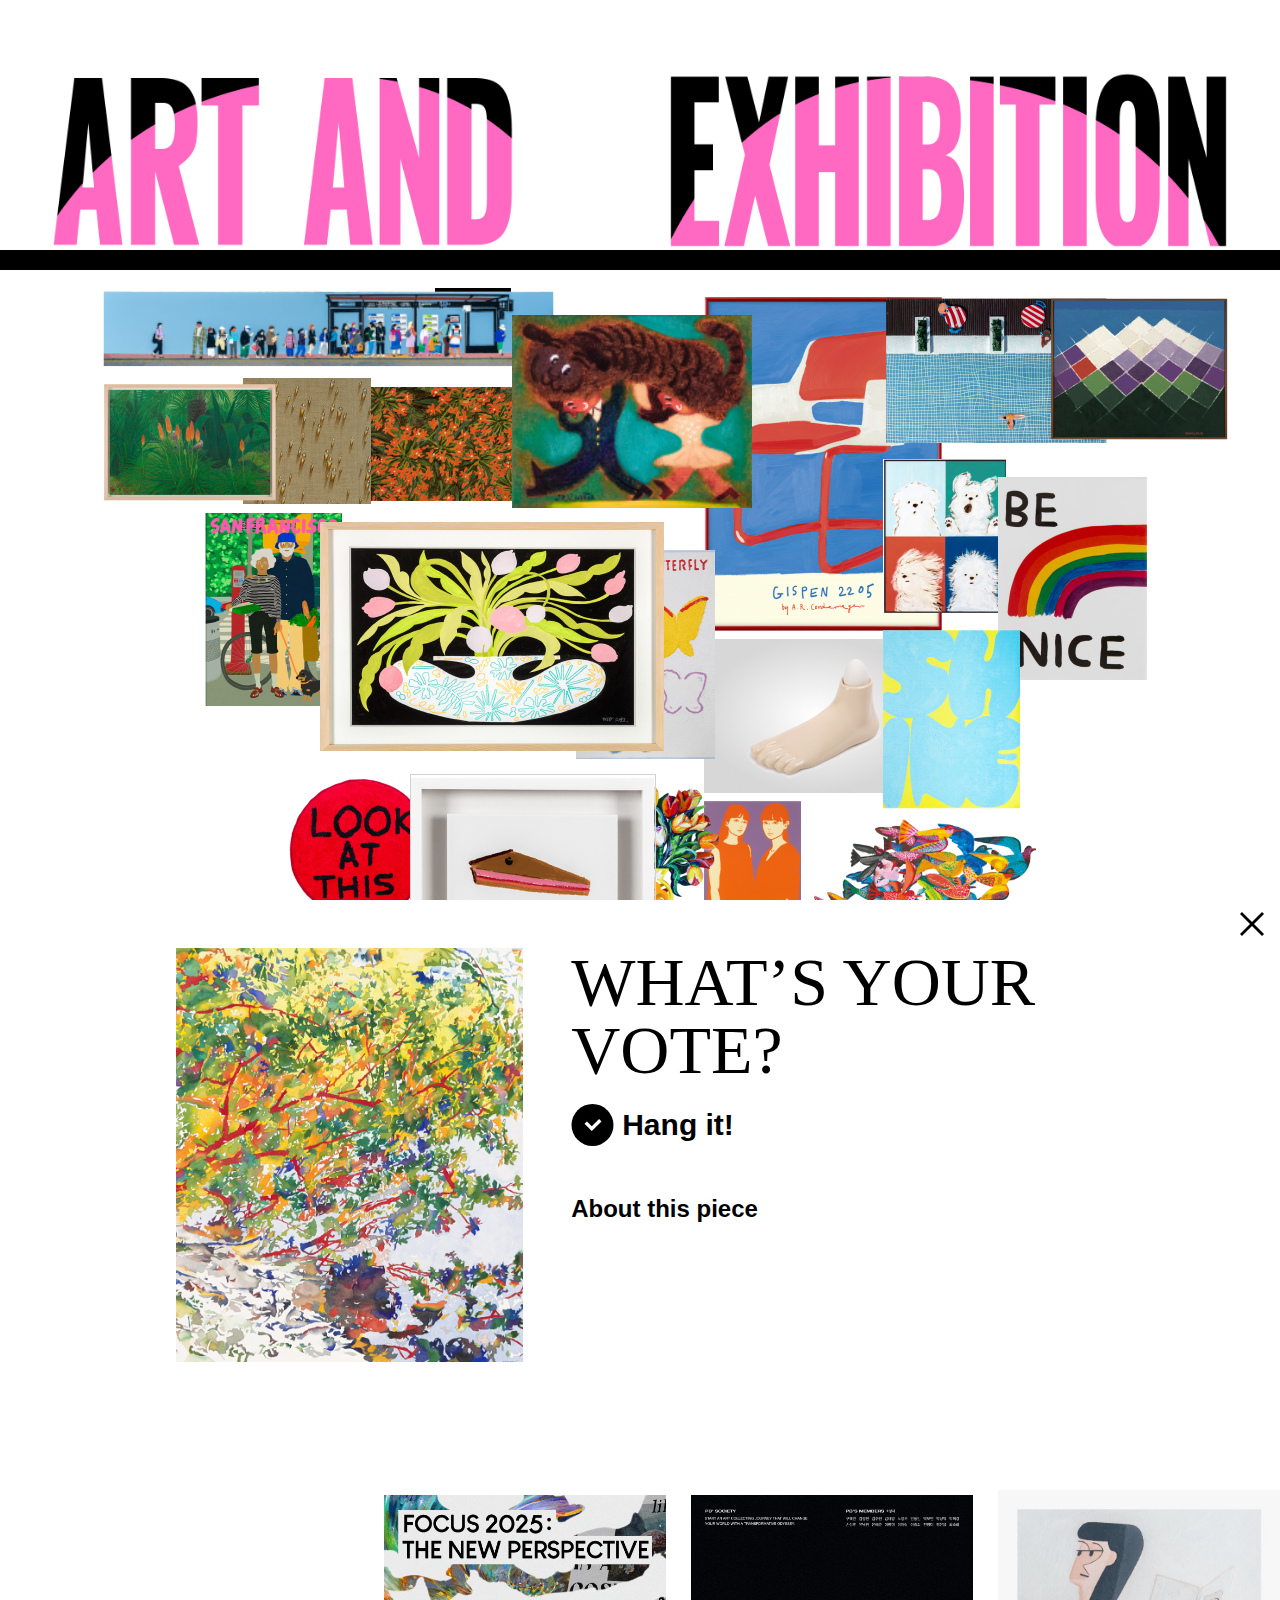
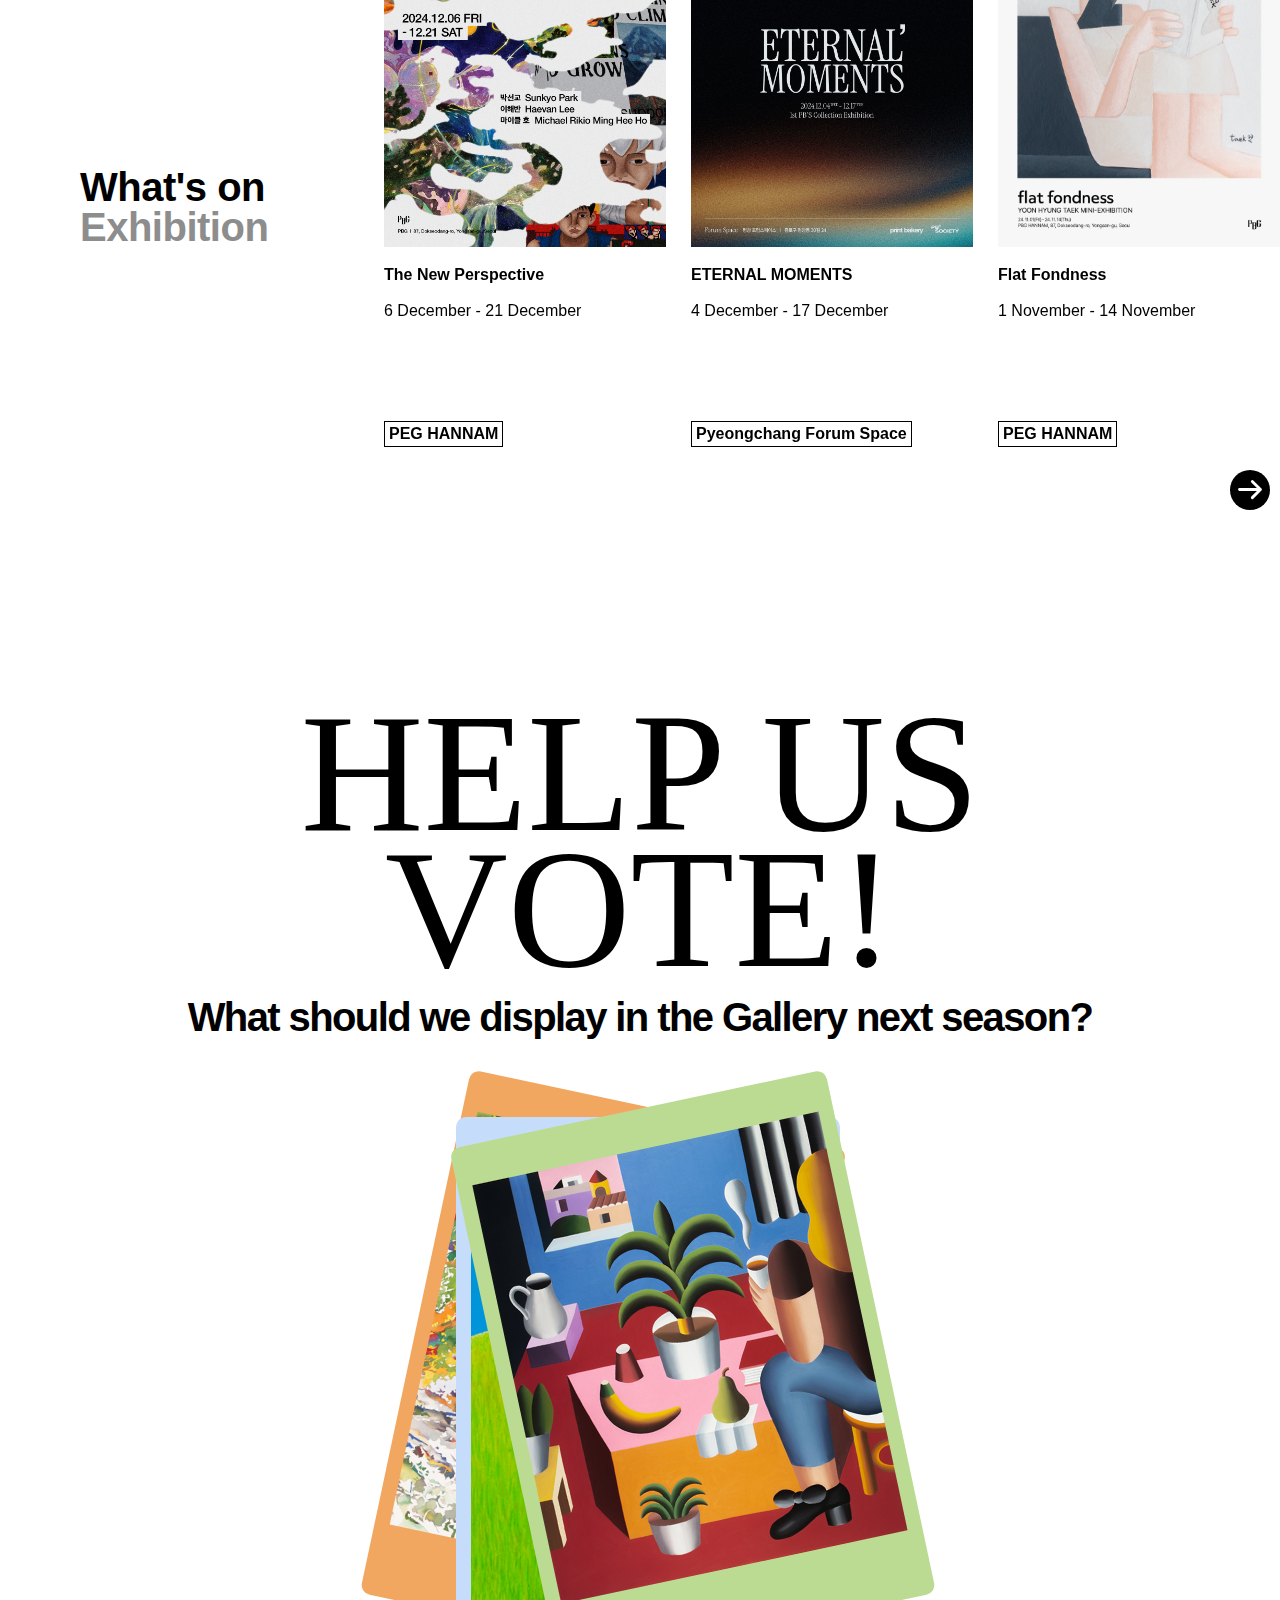
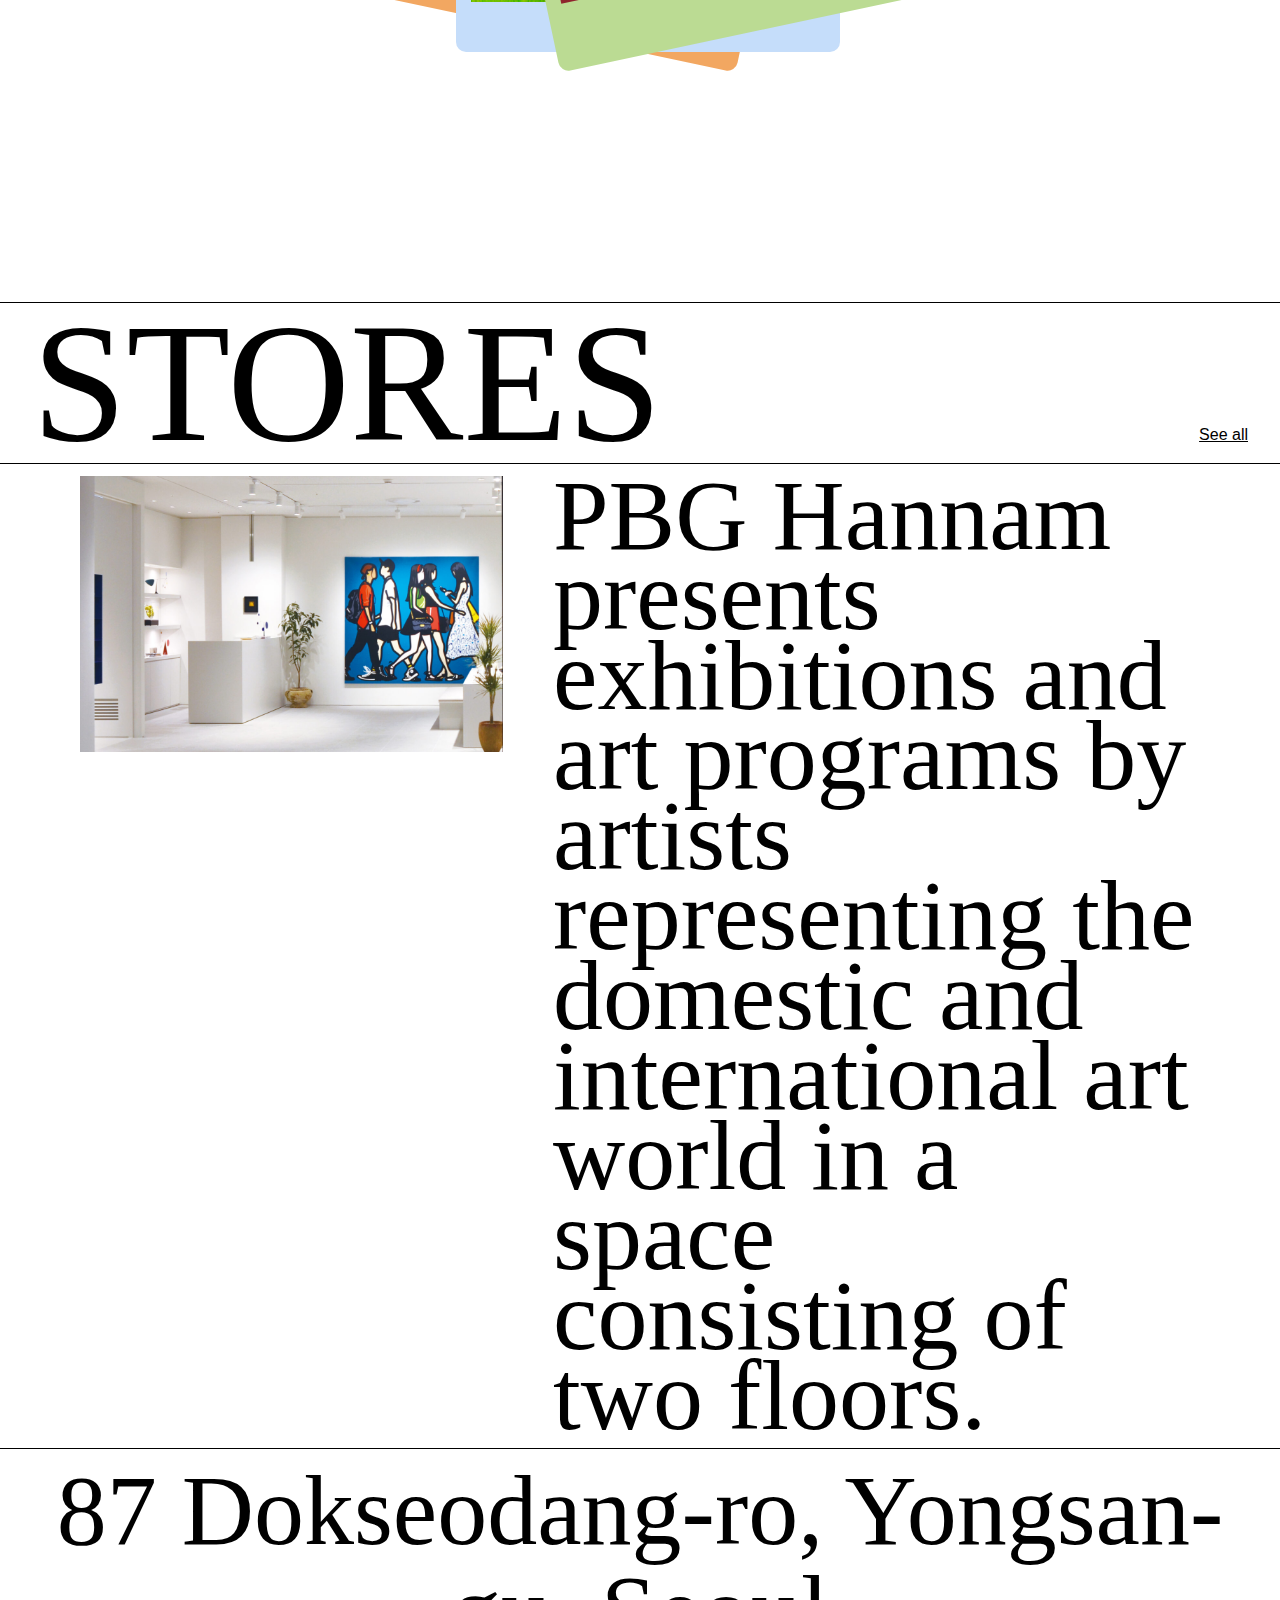
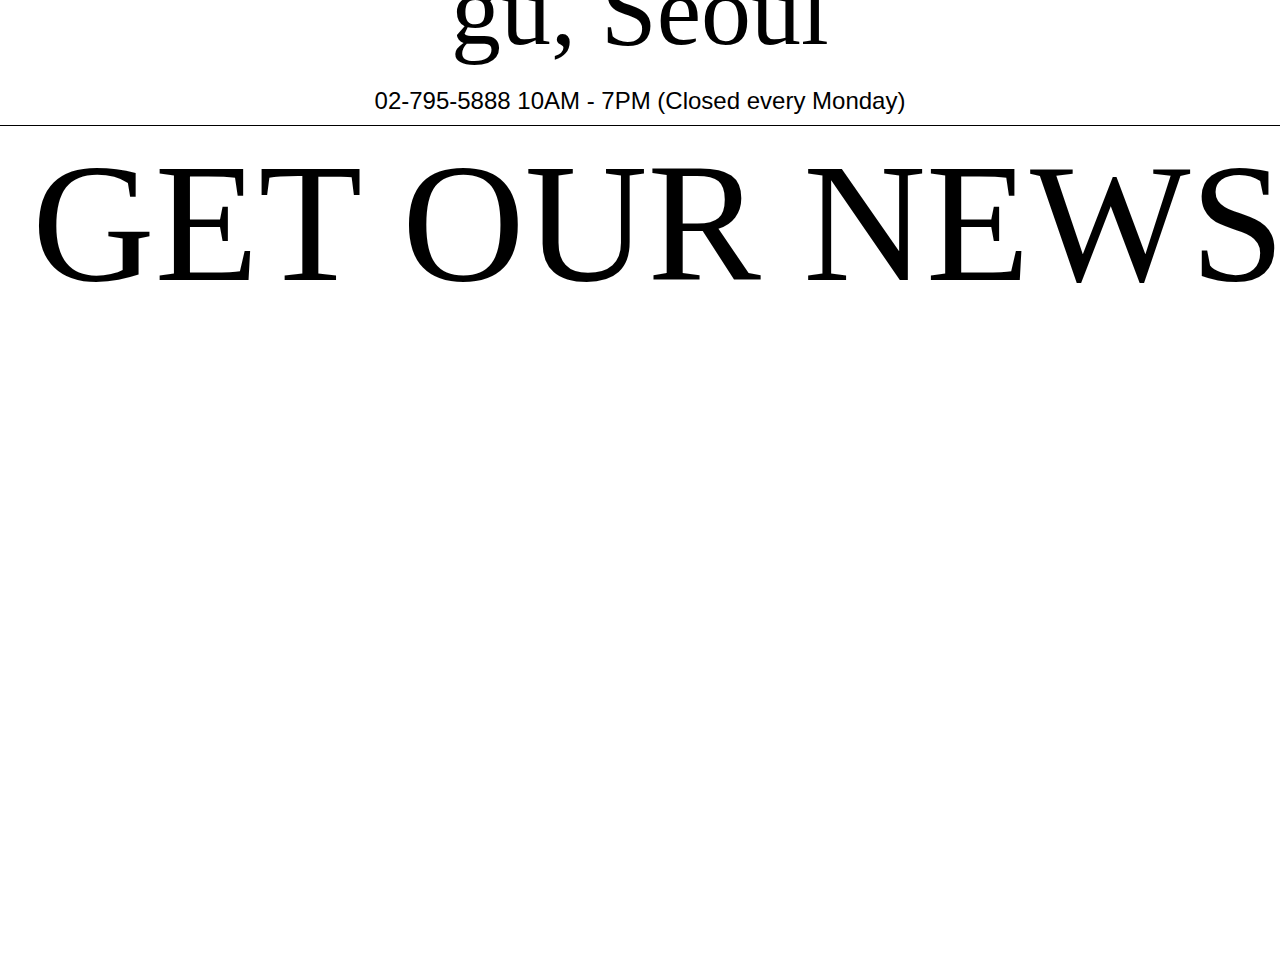
==== commit 5fe43943: "popup1 데이터 js" ====
--- a/1차_프로젝트/02.구현소스/index.html
+++ b/1차_프로젝트/02.구현소스/index.html
@@ -17,7 +17,7 @@
     <!-- script s -->
     <script src="https://code.jquery.com/jquery-3.7.1.min.js"></script>
     <script src="https://cdn.jsdelivr.net/npm/swiper@11/swiper-bundle.min.js"></script>
-    <script src="./js/main.js"></script>
+    <script type="module" src="./js/main.js"></script>
     <script type="module" src="./js/art-gallery.js"></script>
     <!-- swiper cdn-->
   </head>
@@ -202,25 +202,25 @@
               <div class="img"> <img src="./img/vote1.png" alt="vote1" /></div>
               <div class="text-box">
                 <strong class="title">
-                  <span class="artist">Jean-Paul Agosti</span>
-                  <span class="name">MEDITATIO</span>
+                  <span class="artist"></span>
+                  <span class="name"></span>
                 </strong>
                 <ul class="info">
                   <li>
                     <em>size</em>
-                    <span class="size">Image 100x100(cm)</span>
+                    <span class="size"></span>
                   </li>
                   <li>
                     <em>Method of creating artwork</em>
-                    <span class="method">Pigment printing</span>
+                    <span class="method"></span>
                   </li>
                   <li>
                     <em>Material</em>
-                    <span class="material">Acrylic</span>
+                    <span class="material"></span>
                   </li>
                   <li>
                     <em>Edition</em>
-                    <span class="edition">Limited edition 99</span>
+                    <span class="edition"></span>
                   </li>
                 </ul>
               </div>
@@ -232,9 +232,7 @@
 
               <div class="text-box">
                 <h4>About this piece</h4>
-                <p>
-                  The work of Jean-Paul Agosti begins with taking photographs, and then a portion of those photographs is enlarged and replaced with painting. The subjects of the photographs he captures are very consistent, including gardens, forests, and trees reflected in water. As the photograph is transformed into a painting, the colors and forms undergo changes according to the artist's subjective interpretation, forming a new world. (Excerpt from the artist introduction in the Lee Eungno Museum, Lee Yung-se & Jean-Paul Agosti joint exhibition)
-                </p>
+                <p class="explain"></p>
               </div>
             </div>
           </div>
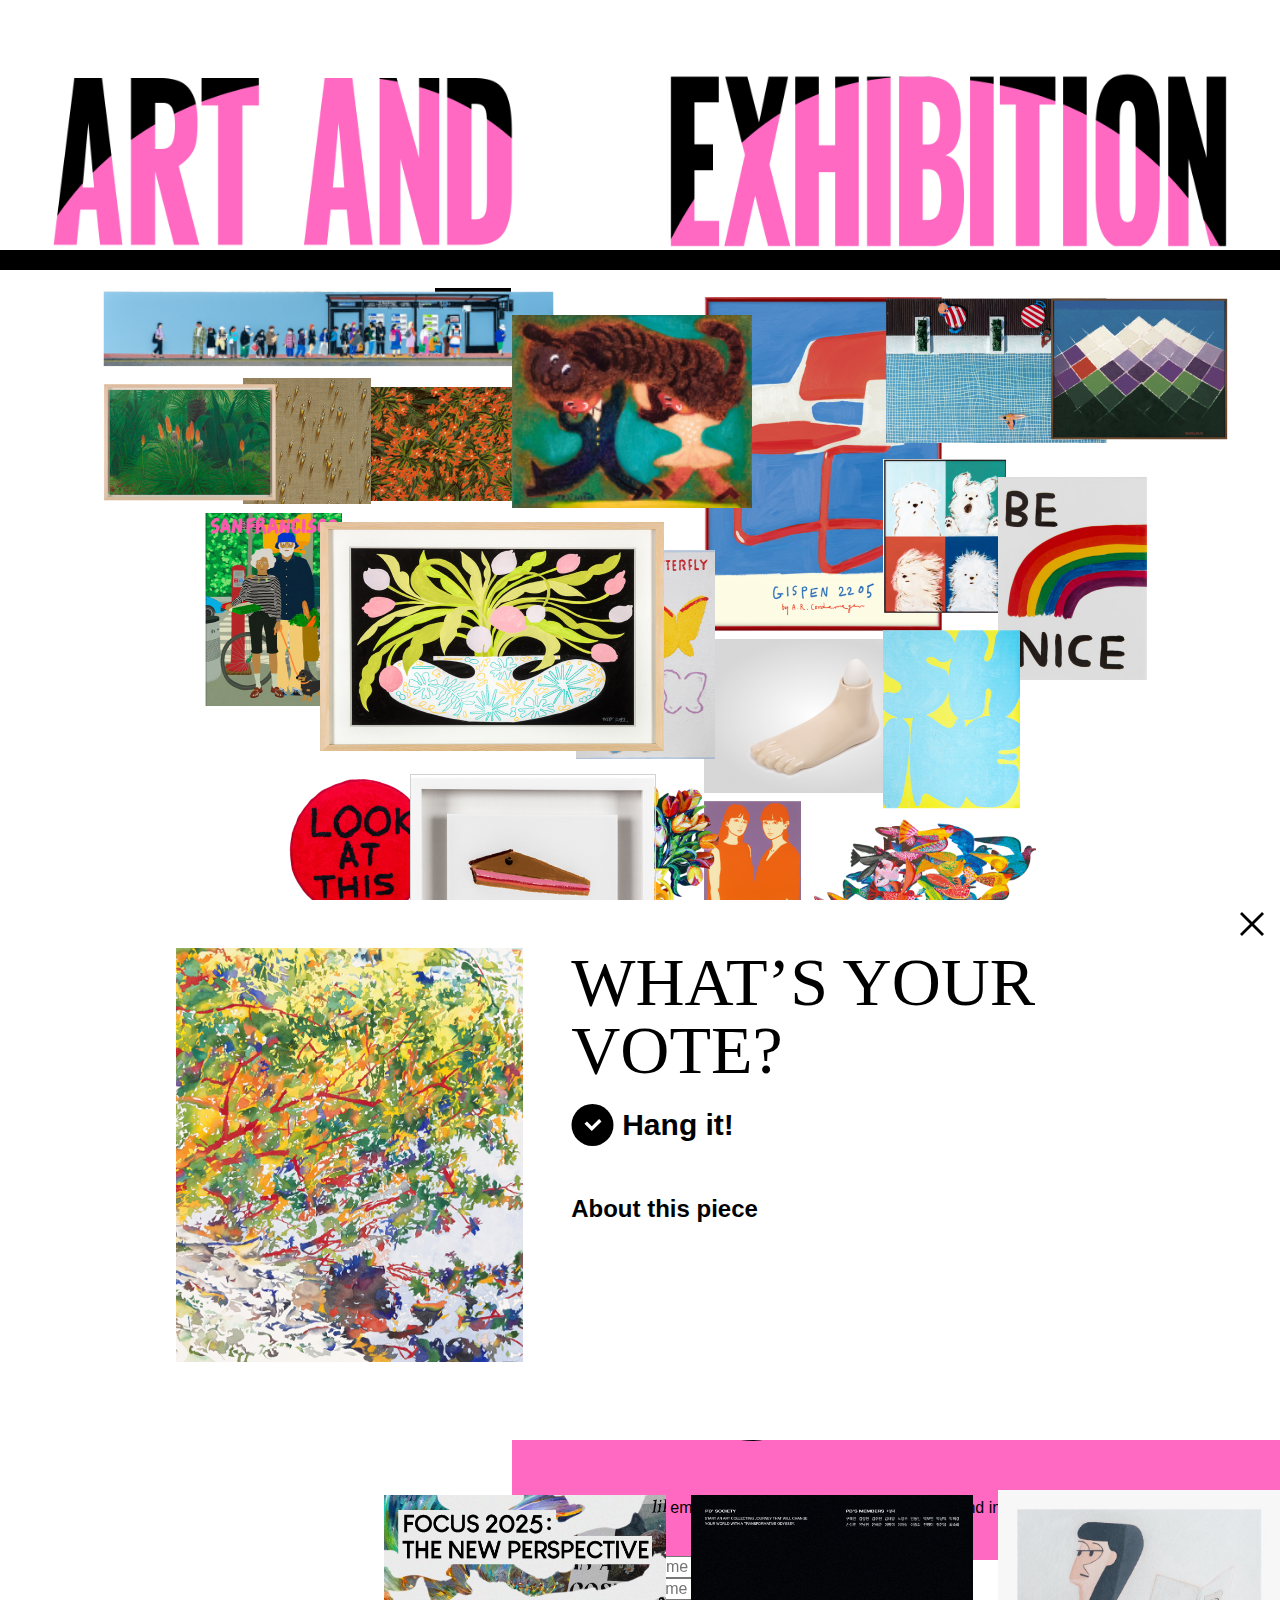
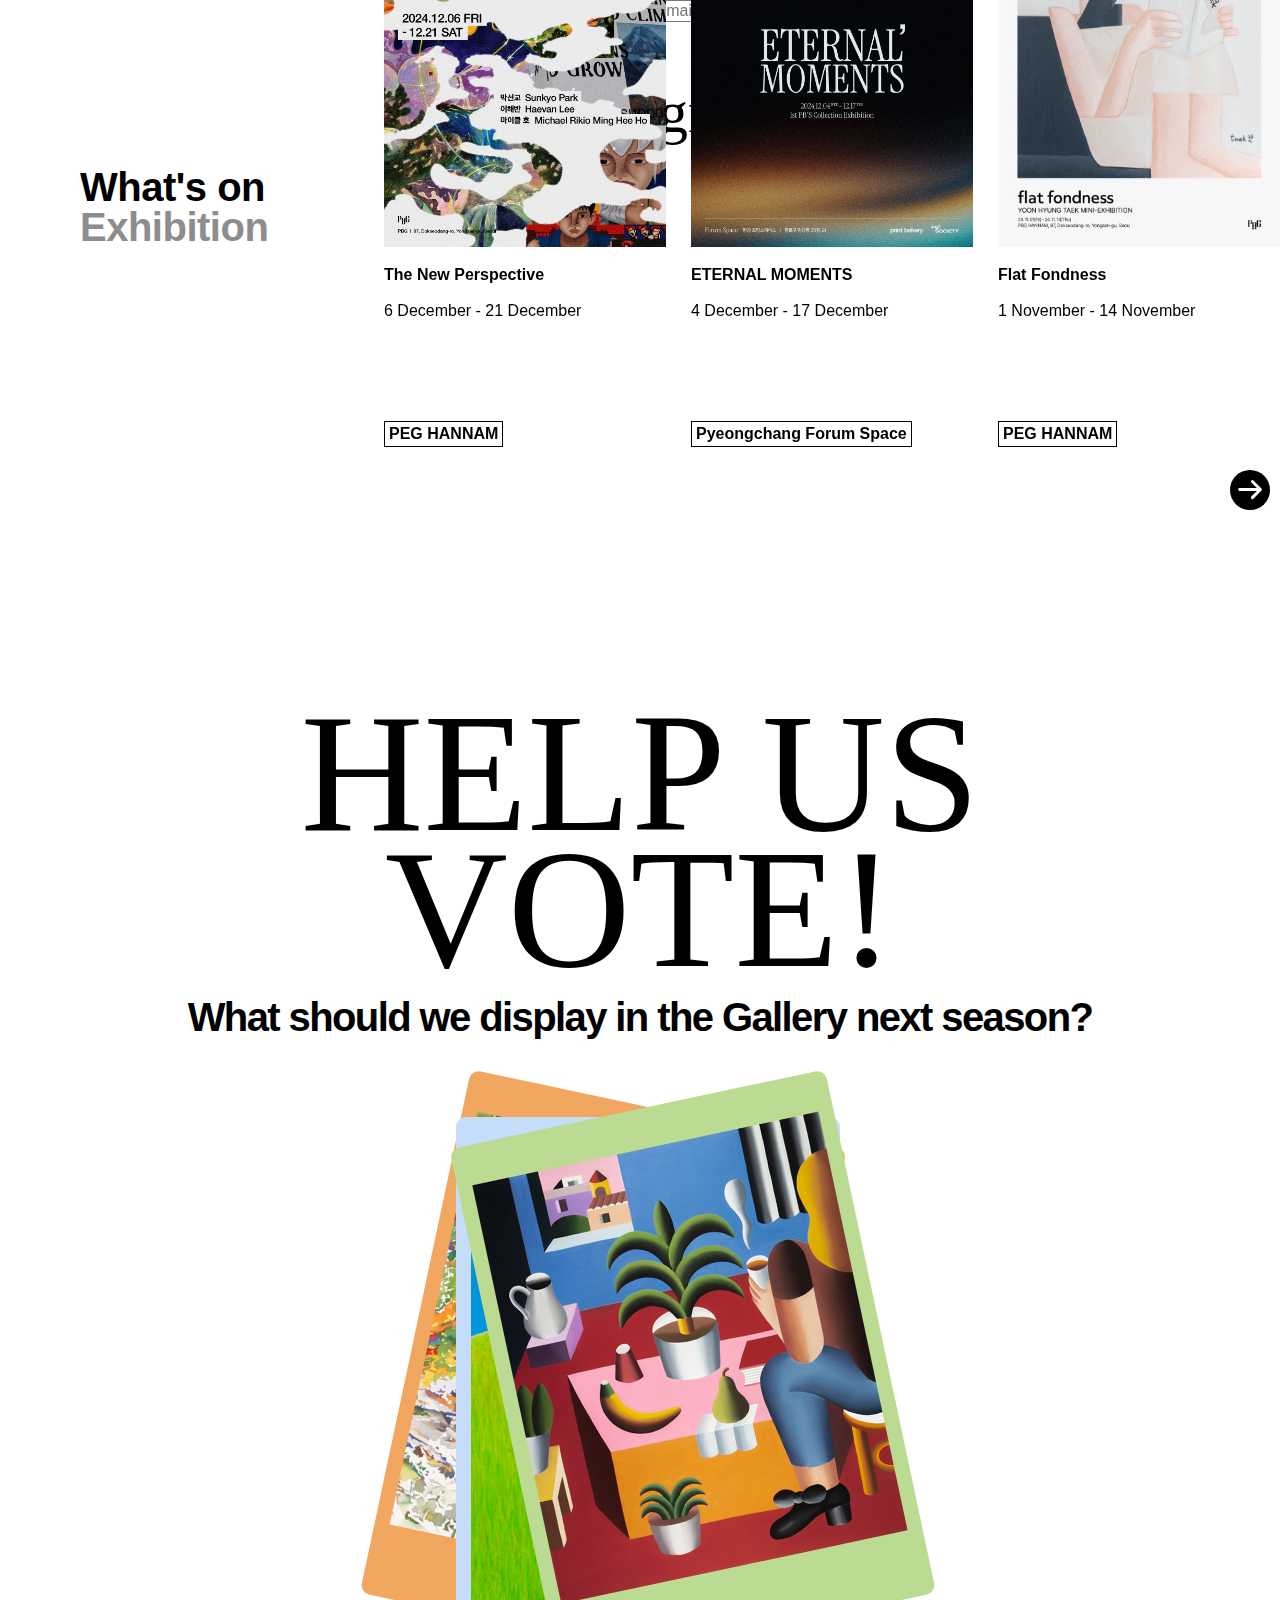
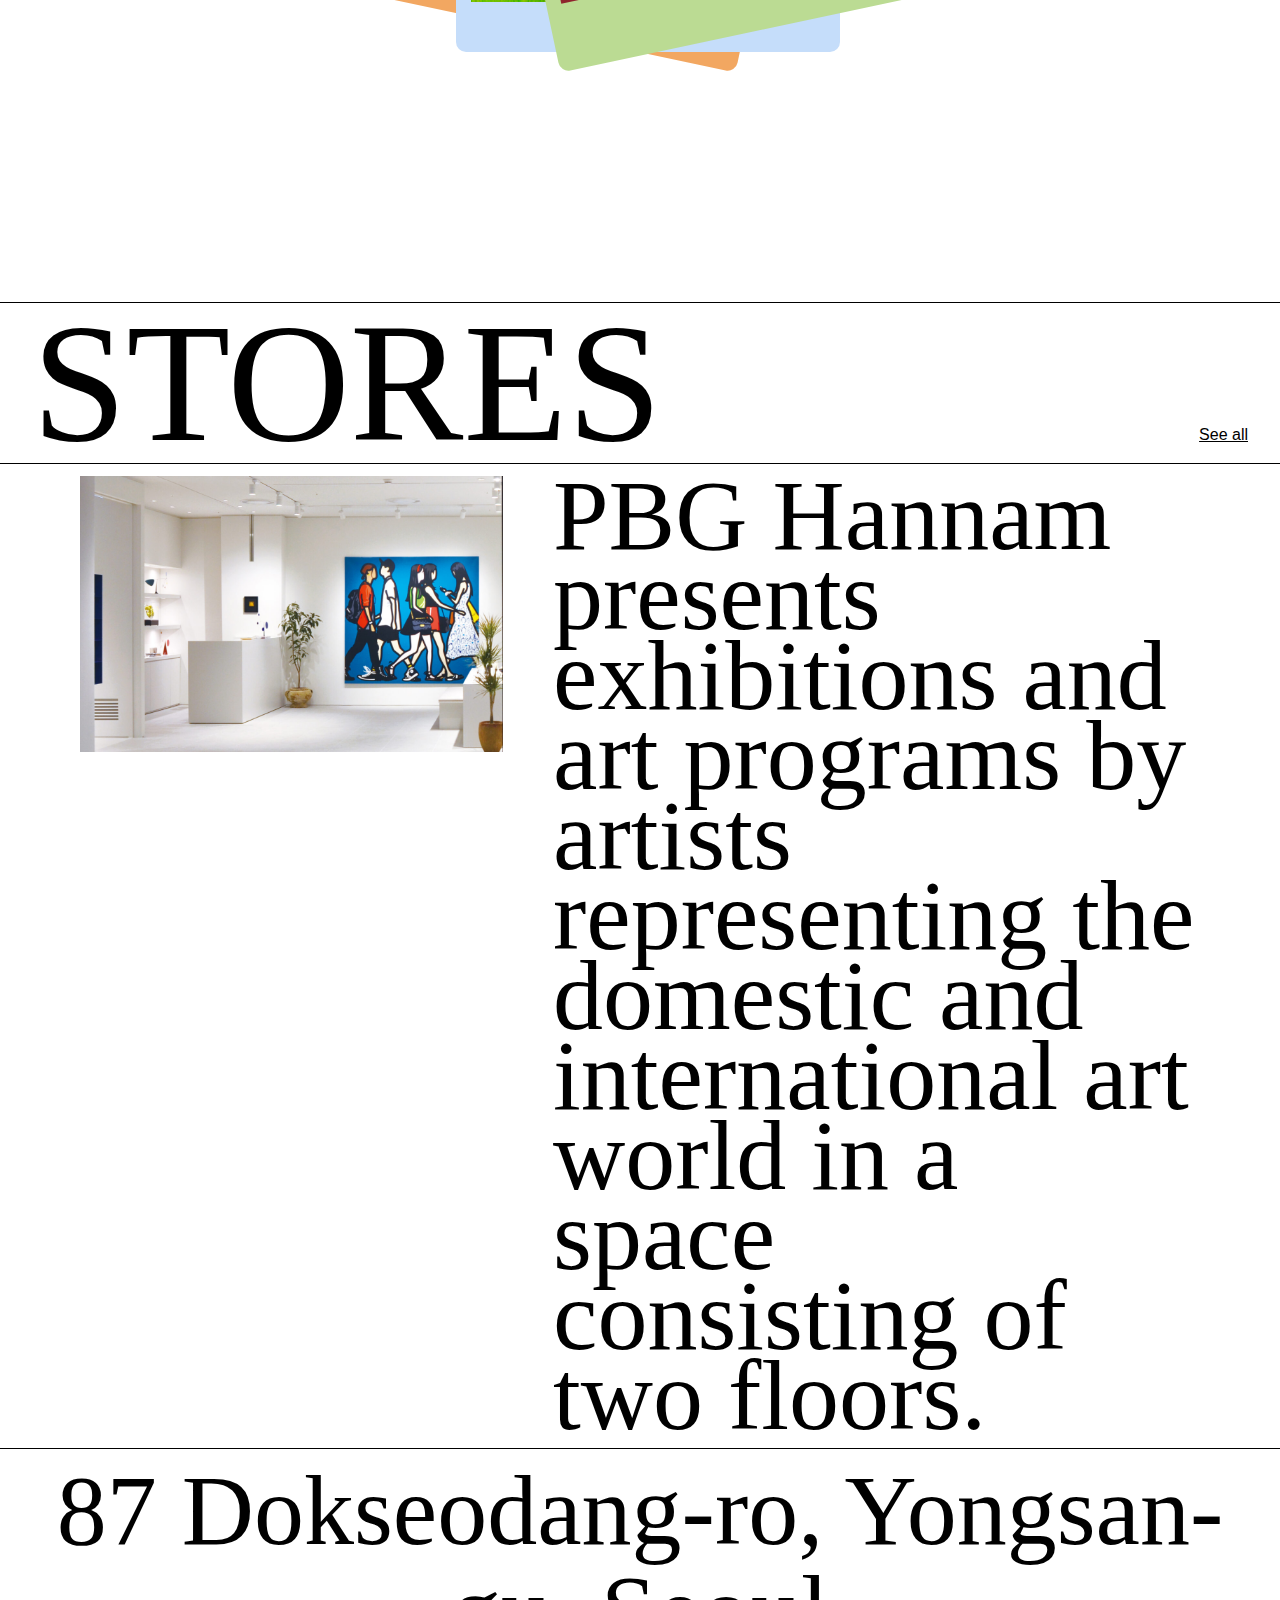
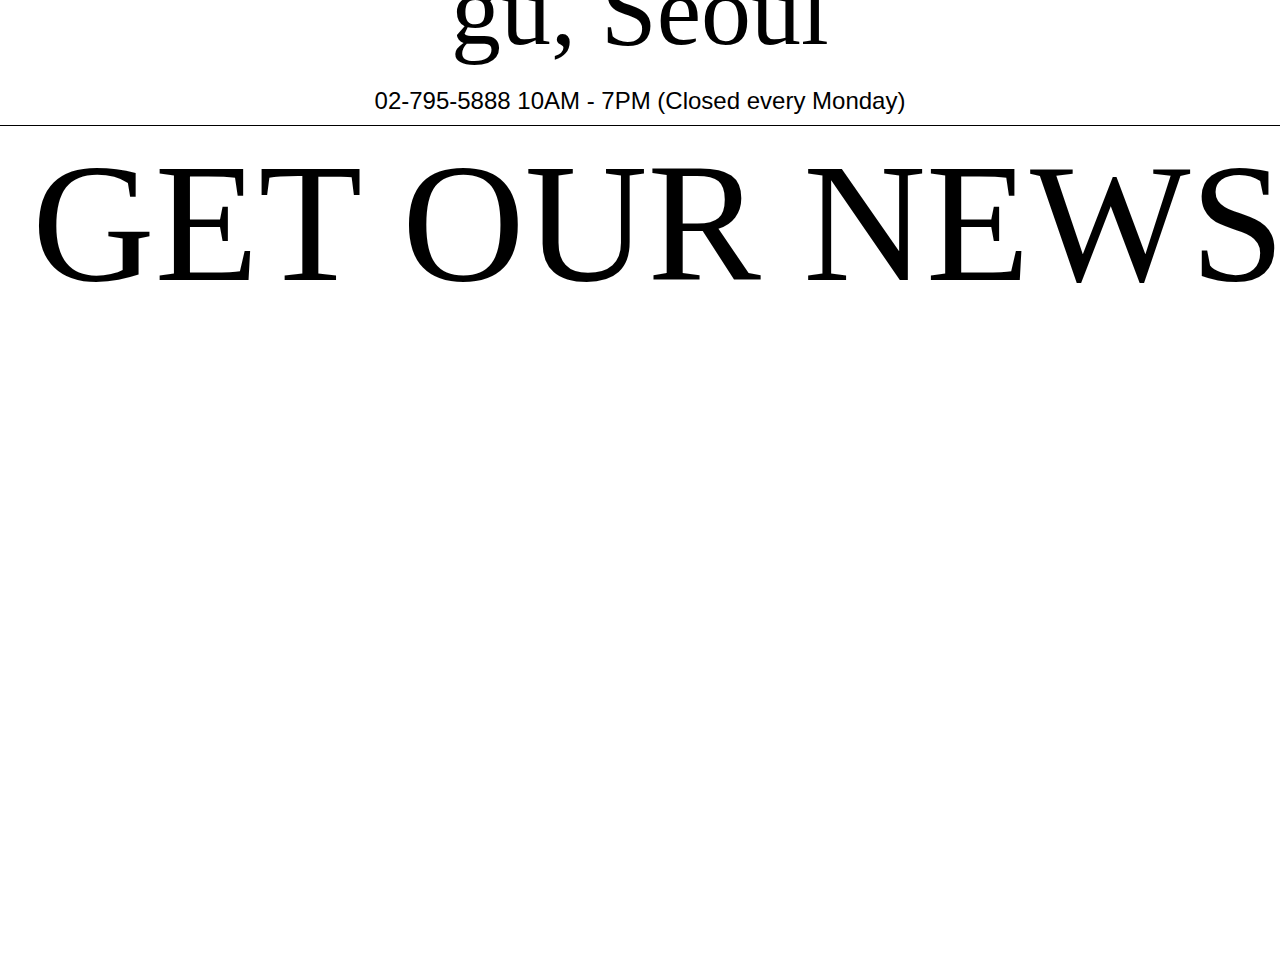
==== commit 061d8732: "1" ====
--- a/1차_프로젝트/02.구현소스/index.html
+++ b/1차_프로젝트/02.구현소스/index.html
@@ -275,7 +275,43 @@
             </div>
           </div>
         </section>
-        <section></section>
+        <div class="popup2">
+          <div class="ptop">
+            <button class="close">
+              <svg
+                
+                viewBox="0 0 31 31"
+                fill="none"
+                xmlns="http://www.w3.org/2000/svg"
+              >
+                <rect
+                  y="28.4688"
+                  width="40.2618"
+                  height="3.57883"
+                  transform="rotate(-45 0 28.4688)"
+                  fill="currentColor"
+                ></rect>
+                <rect
+                  width="40.2618"
+                  height="3.57883"
+                  transform="matrix(-0.707107 -0.707107 -0.707107 0.707107 31 28.4688)"
+                  fill="currentColor"
+                ></rect>
+              </svg>
+            </button>
+          </div>
+          <div class="contents">
+            <h3>JOIN OUR GALLERY
+              <br>MAILING LIST</h3>
+            <p>Receive emails from our team to keep up to date and inspired.</p>
+            <div class="input-area">
+              <div class="input"><input type="text" placeholder="First Name * "></div>
+              <div class="input"><input type="text" placeholder="Last Name"></div>
+              <div class="input"><input type="email" placeholder="your@email.com * "></div>
+            </div>
+            <button class="submit">Sign me up!</button>
+          </div>
+        </div>
       </main>
       <!-- footer -->
       <footer class="footer">
--- a/1차_프로젝트/02.구현소스/css/main.css
+++ b/1차_프로젝트/02.구현소스/css/main.css
@@ -319,9 +319,9 @@
   z-index: 10;
   overflow: auto;
   translate: 0 100%;
-  transition: .5s;
-}
-.popup1.open{
+  transition: 0.5s;
+}
+.popup1.open {
   translate: 0 0;
 }
 .ptop {
@@ -346,7 +346,8 @@
   justify-content: space-between;
   width: 80%;
 }
-.popup1 strong, .popup1 em {
+.popup1 strong,
+.popup1 em {
   font-weight: 700;
 }
 .popup1 .left {
@@ -379,7 +380,7 @@
   font-weight: bold;
   font-stretch: condensed;
 }
-.popup1 .text-box{
+.popup1 .text-box {
   margin-top: 50px;
   line-height: 25px;
 }
@@ -390,17 +391,17 @@
 .popup1 .title {
   display: flex;
   flex-direction: column-reverse;
-  gap: 0.8rem;
+  gap: 0.4rem;
   font-size: 20px;
 }
 .popup1 .info {
   margin-top: 20px;
 }
-.popup1 .info>li {
+.popup1 .info > li {
   display: flex;
   justify-content: space-between;
 }
-.popup1 .info>li:not(:first-child) {
+.popup1 .info > li:not(:first-child) {
   padding-top: 10px;
 }
 
@@ -409,6 +410,45 @@
 }
 /* popup 1 e */
 
-
-
-
+/* popup2 s */
+.popup2 {
+  position: fixed;
+  right: 0;
+  bottom: 0;
+  width: 768px;
+  height: 660px;
+  background-color: #ff69c2;
+  translate: 0 100%;
+  transition: 0.5s;
+}
+.popup2.open {
+  translate: 0 0;
+}
+.popup2 .ptop {
+  justify-content: flex-start;
+  padding: 24px;
+  height: auto;
+}
+.popup2 .ptop .close {
+  width: 32px;
+  height: 32px;
+}
+.popup2 .contents {
+  padding: 0 96px;
+}
+.popup2 h3{
+  font-size: 120px;
+  font-family: "Helvetica Ultra Compressed";
+  text-transform: uppercase;
+
+}
+.popup2 p{
+  margin: 40px 0;
+}
+.popup2 .submit{
+  margin-top: 60px;
+  font-size: 60px;
+  font-family: "Helvetica Ultra Compressed";
+  text-decoration: underline;
+}
+/* popup2 e */
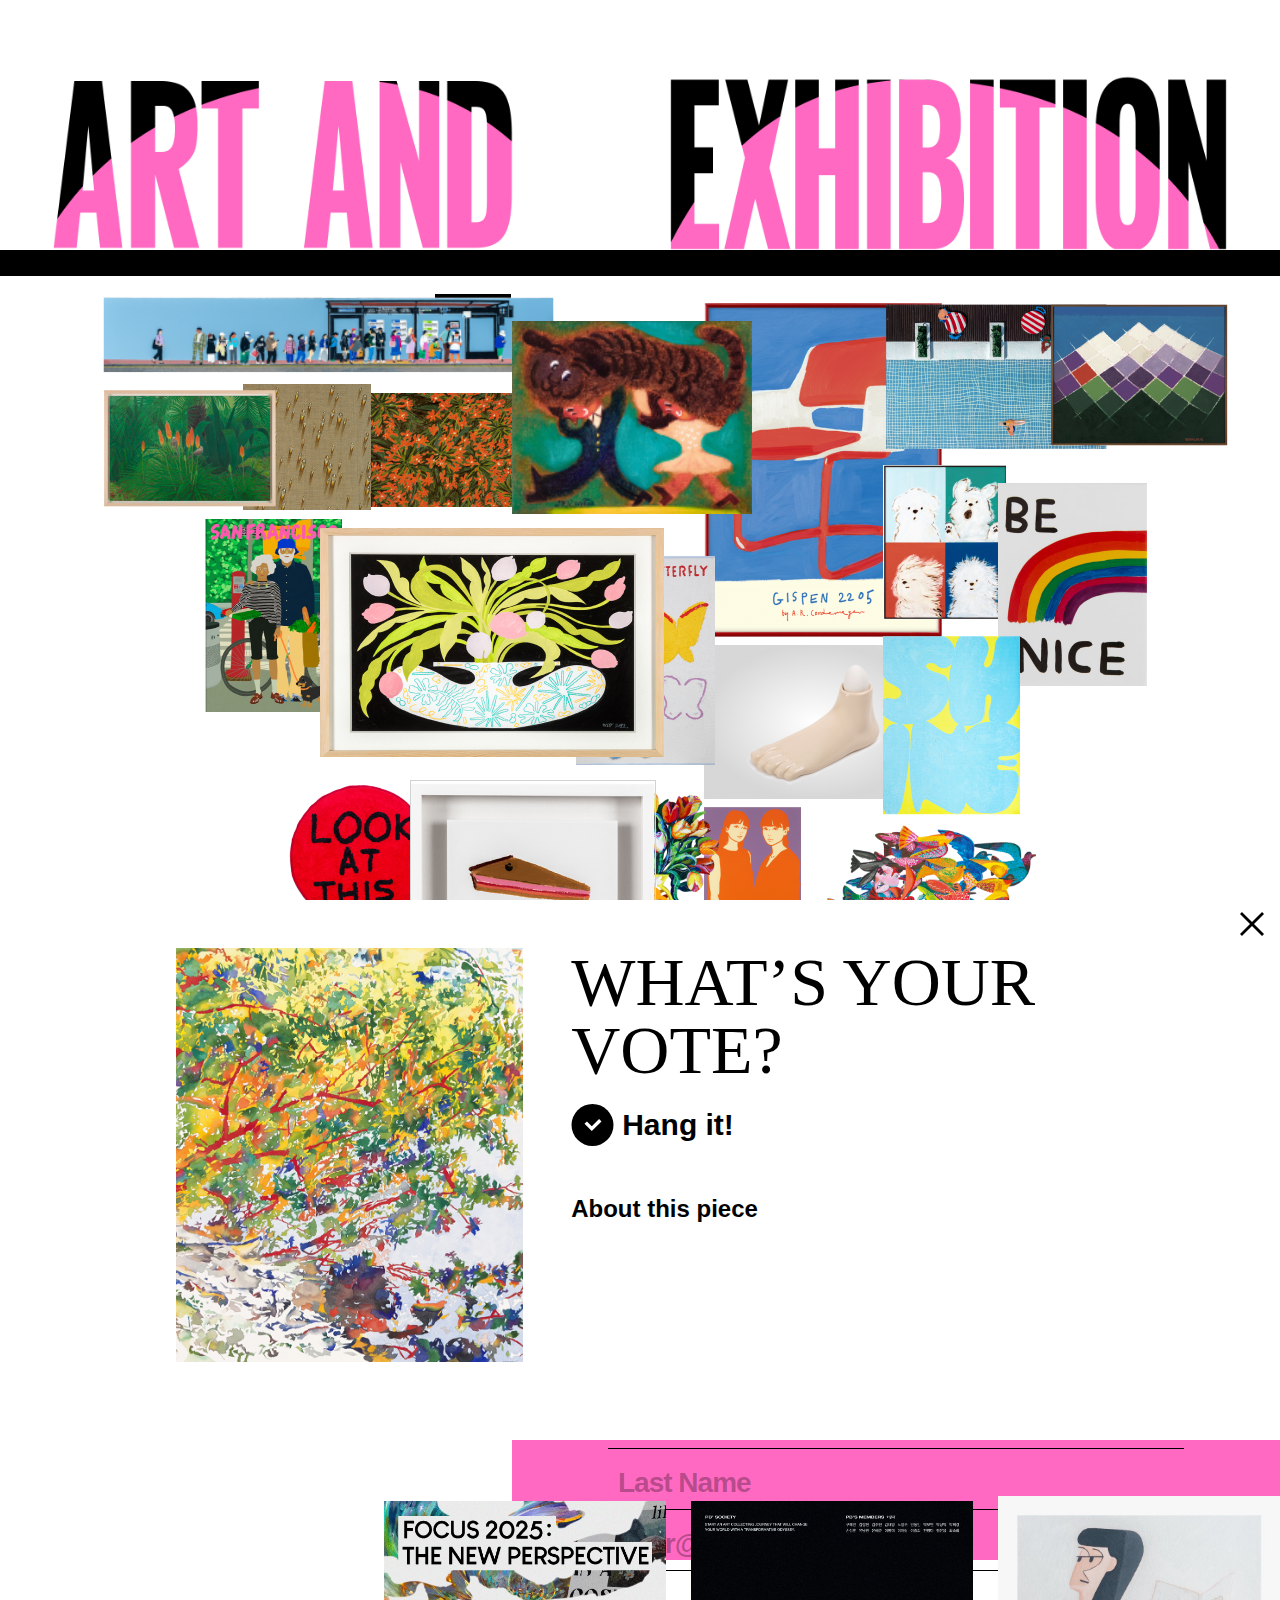
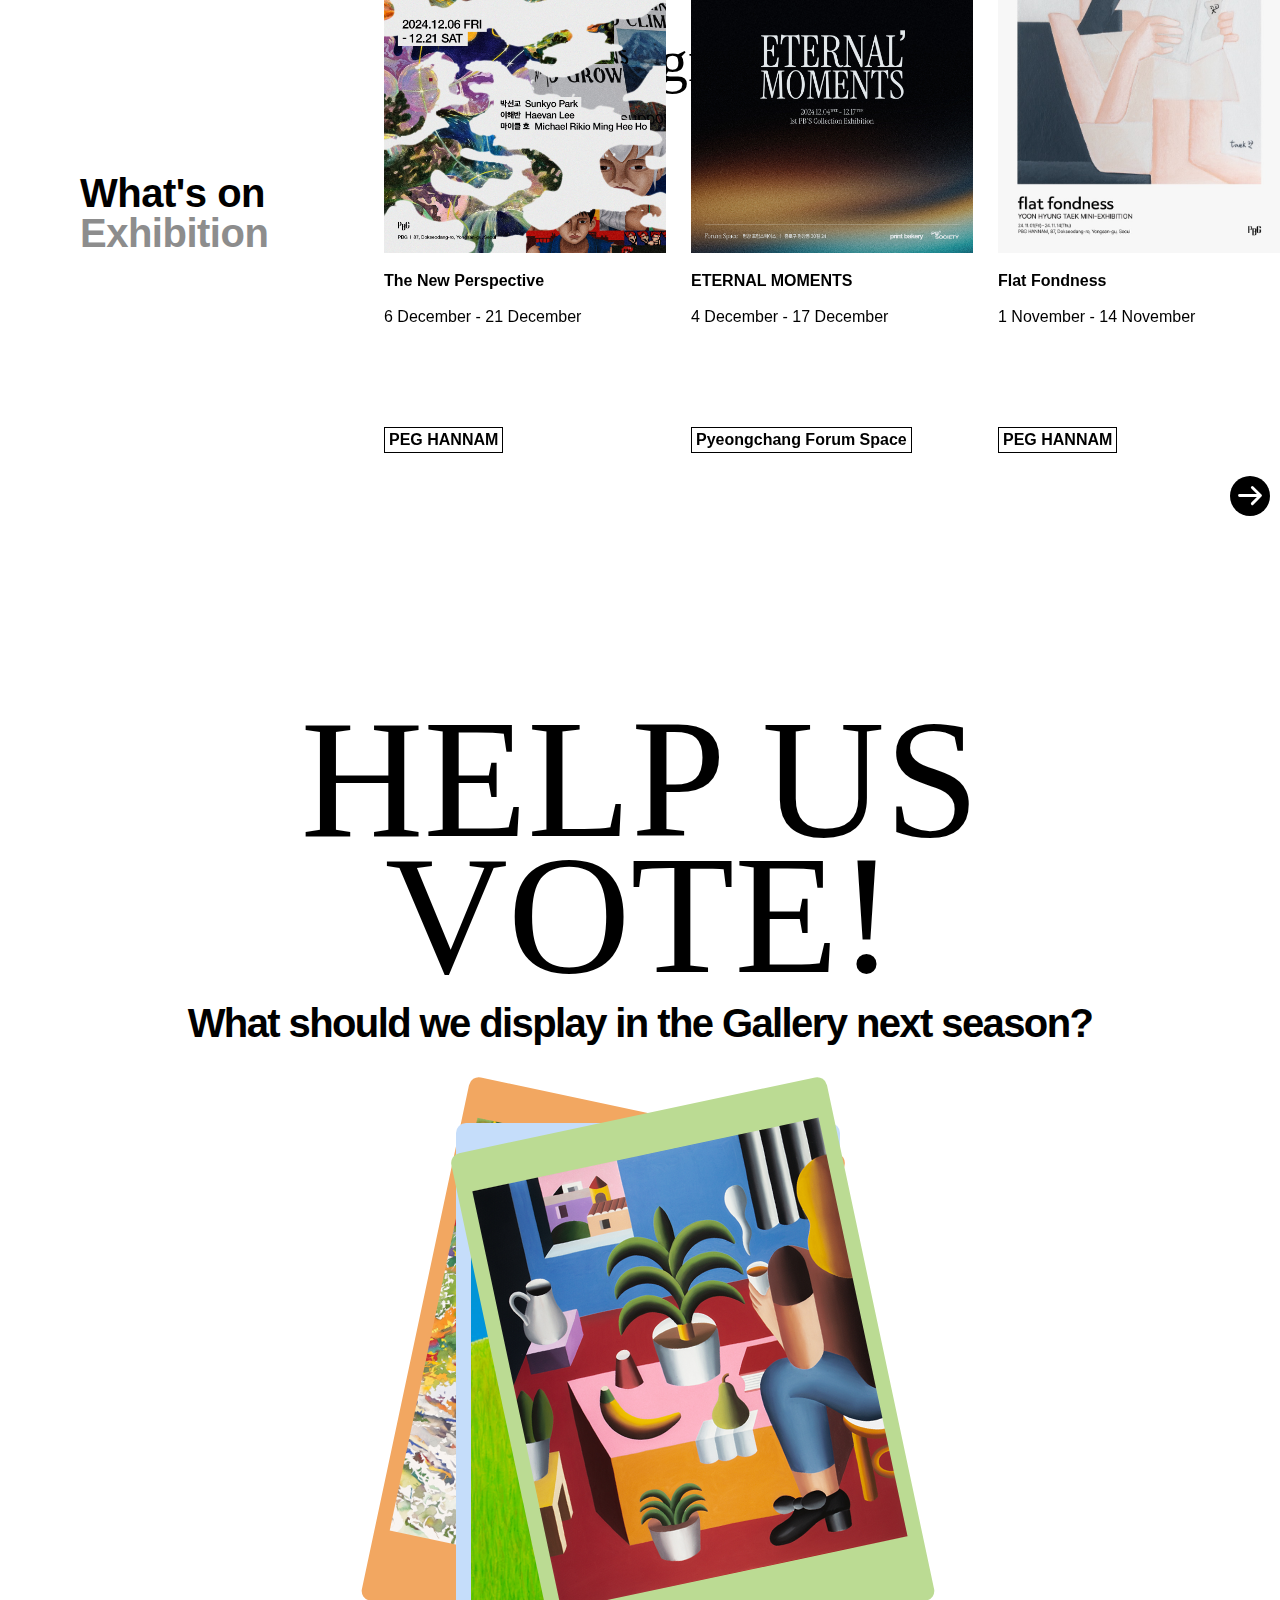
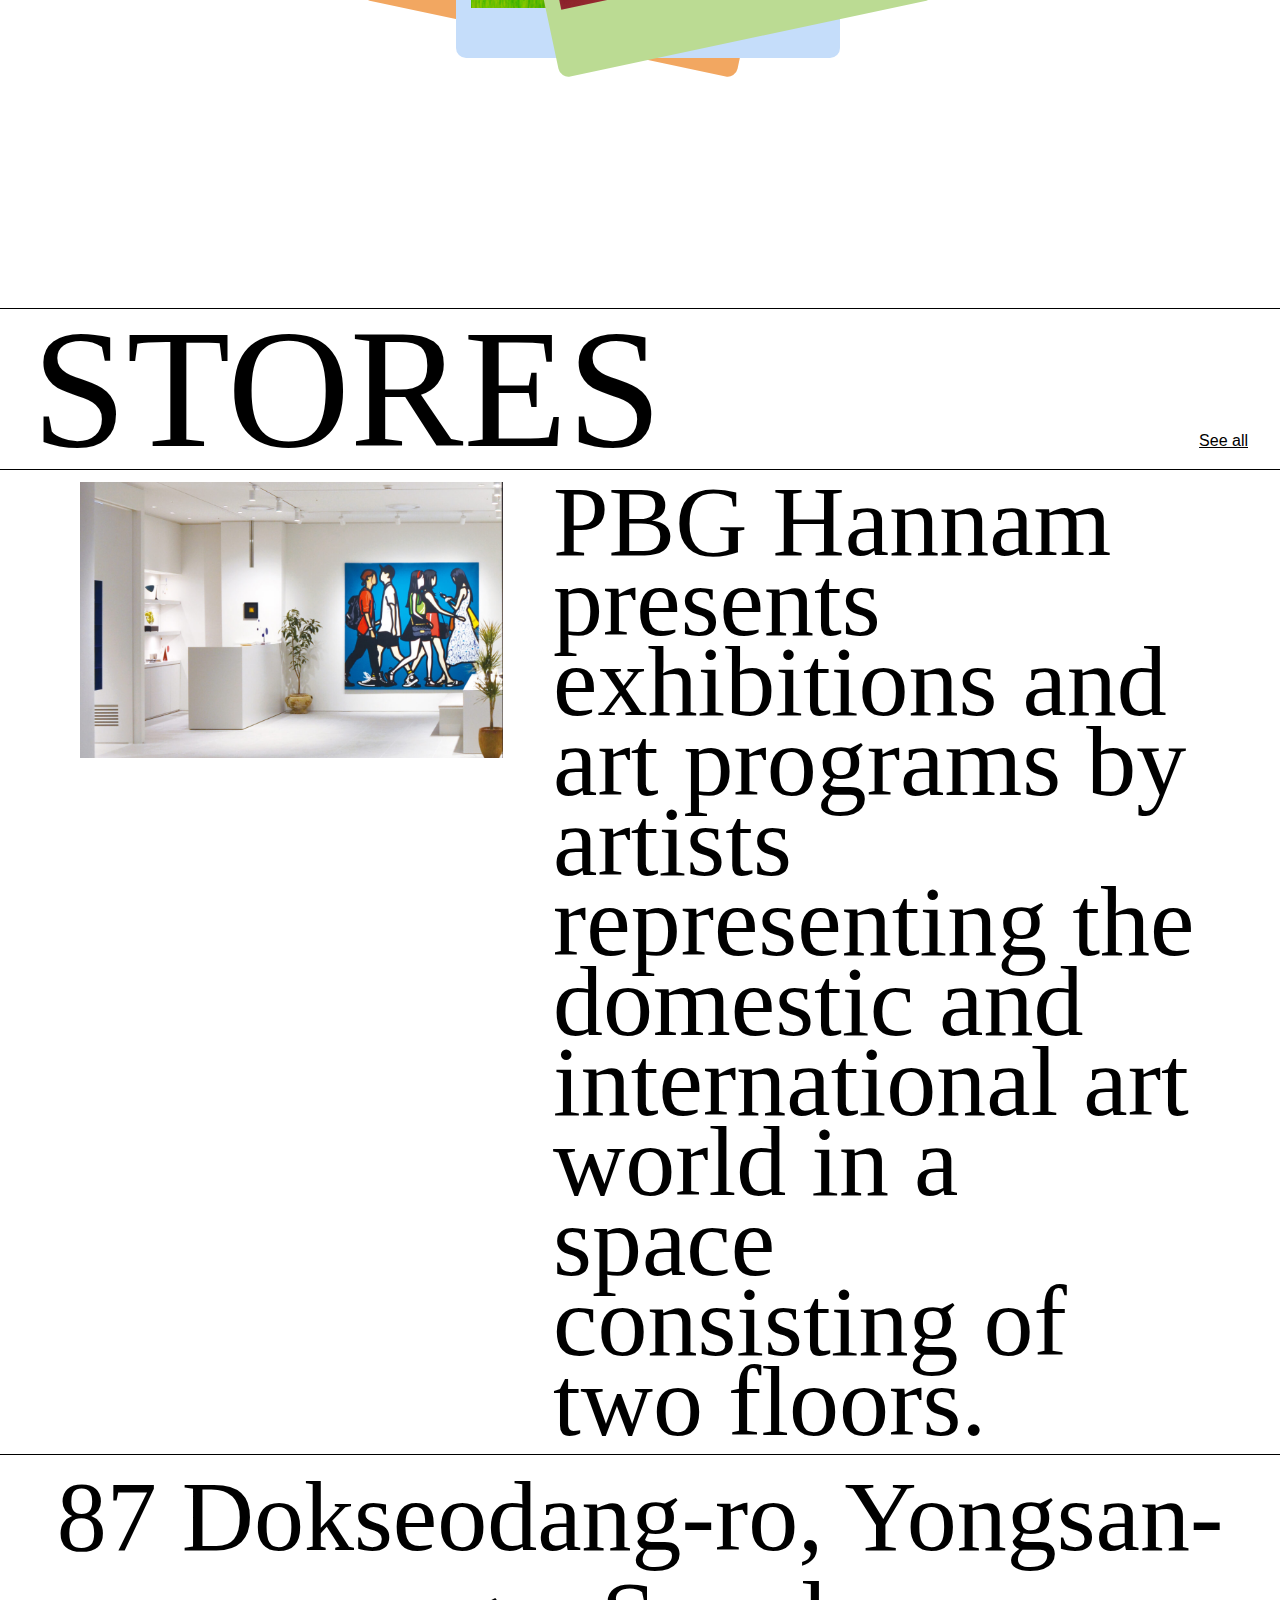
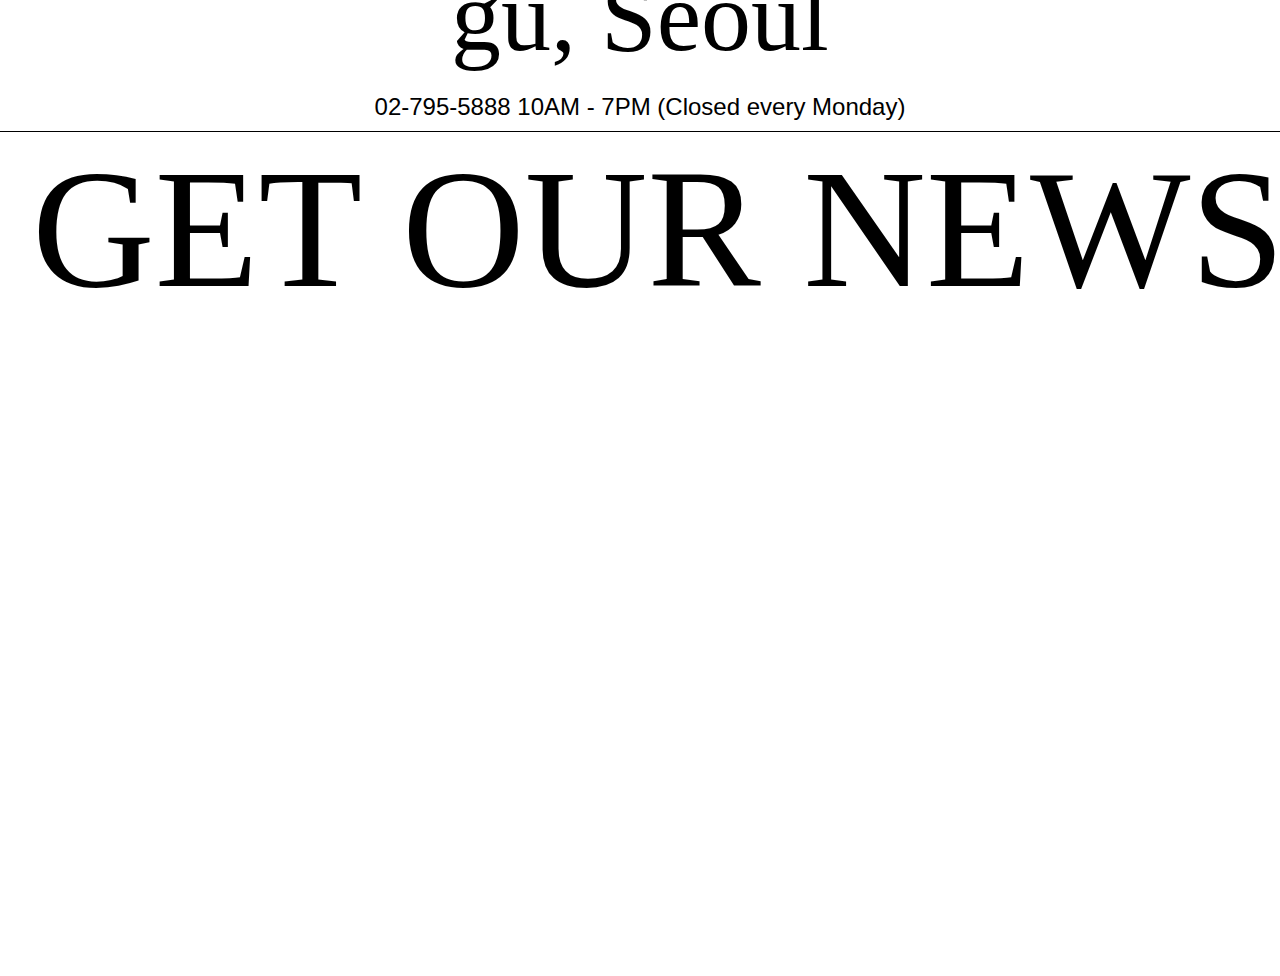
==== commit 4b24c722: "팝업 js 수정" ====
--- a/1차_프로젝트/02.구현소스/index.html
+++ b/1차_프로젝트/02.구현소스/index.html
@@ -305,9 +305,16 @@
               <br>MAILING LIST</h3>
             <p>Receive emails from our team to keep up to date and inspired.</p>
             <div class="input-area">
-              <div class="input"><input type="text" placeholder="First Name * "></div>
-              <div class="input"><input type="text" placeholder="Last Name"></div>
-              <div class="input"><input type="email" placeholder="your@email.com * "></div>
+              <div class="form">
+                <form action="abc.php">
+                  <fieldset>
+                    <legend style="display: none;">뉴스레터 폼</legend>
+                    <div class="input"><input type="text" id="firstName" placeholder="First Name * "></div>
+                    <div class="input"><input type="text" id="lastName" placeholder="Last Name"></div>
+                    <div class="input"><input type="email" id="email" placeholder="your@email.com * "></div>
+                  </fieldset>
+                </form>
+              </div>
             </div>
             <button class="submit">Sign me up!</button>
           </div>
--- a/1차_프로젝트/02.구현소스/css/main.css
+++ b/1차_프로젝트/02.구현소스/css/main.css
@@ -437,9 +437,10 @@
   padding: 0 96px;
 }
 .popup2 h3{
-  font-size: 120px;
+  font-size: 100px;
   font-family: "Helvetica Ultra Compressed";
   text-transform: uppercase;
+  line-height: 0.8;
 
 }
 .popup2 p{
@@ -451,4 +452,34 @@
   font-family: "Helvetica Ultra Compressed";
   text-decoration: underline;
 }
-/* popup2 e */
+.popup2 .input {
+  border-bottom: 1px solid #000;
+}
+.popup2 .input + .input {
+  margin-top: 8px;
+}
+.input input {
+  width: 100%;
+  background: none;
+  border: none;
+  padding: 10px;
+  font-size: 28px;
+  font-family: Arial, Helvetica, sans-serif;
+  font-stretch: ultra-condensed;
+  font-weight: bold;
+  letter-spacing: -1px;
+}
+input:focus-visible, input:focus {
+  transition-property: all;
+  transition-timing-function: cubic-bezier(.4,0,.2,1);
+  transition-duration: .15s;
+  border-radius: .125rem;
+  outline: 4px solid #fff;
+}
+input:valid {
+  background: none !important;
+}
+::placeholder {
+  color: rgba(0,0,0,0.3);
+}
+/* popup2 e */